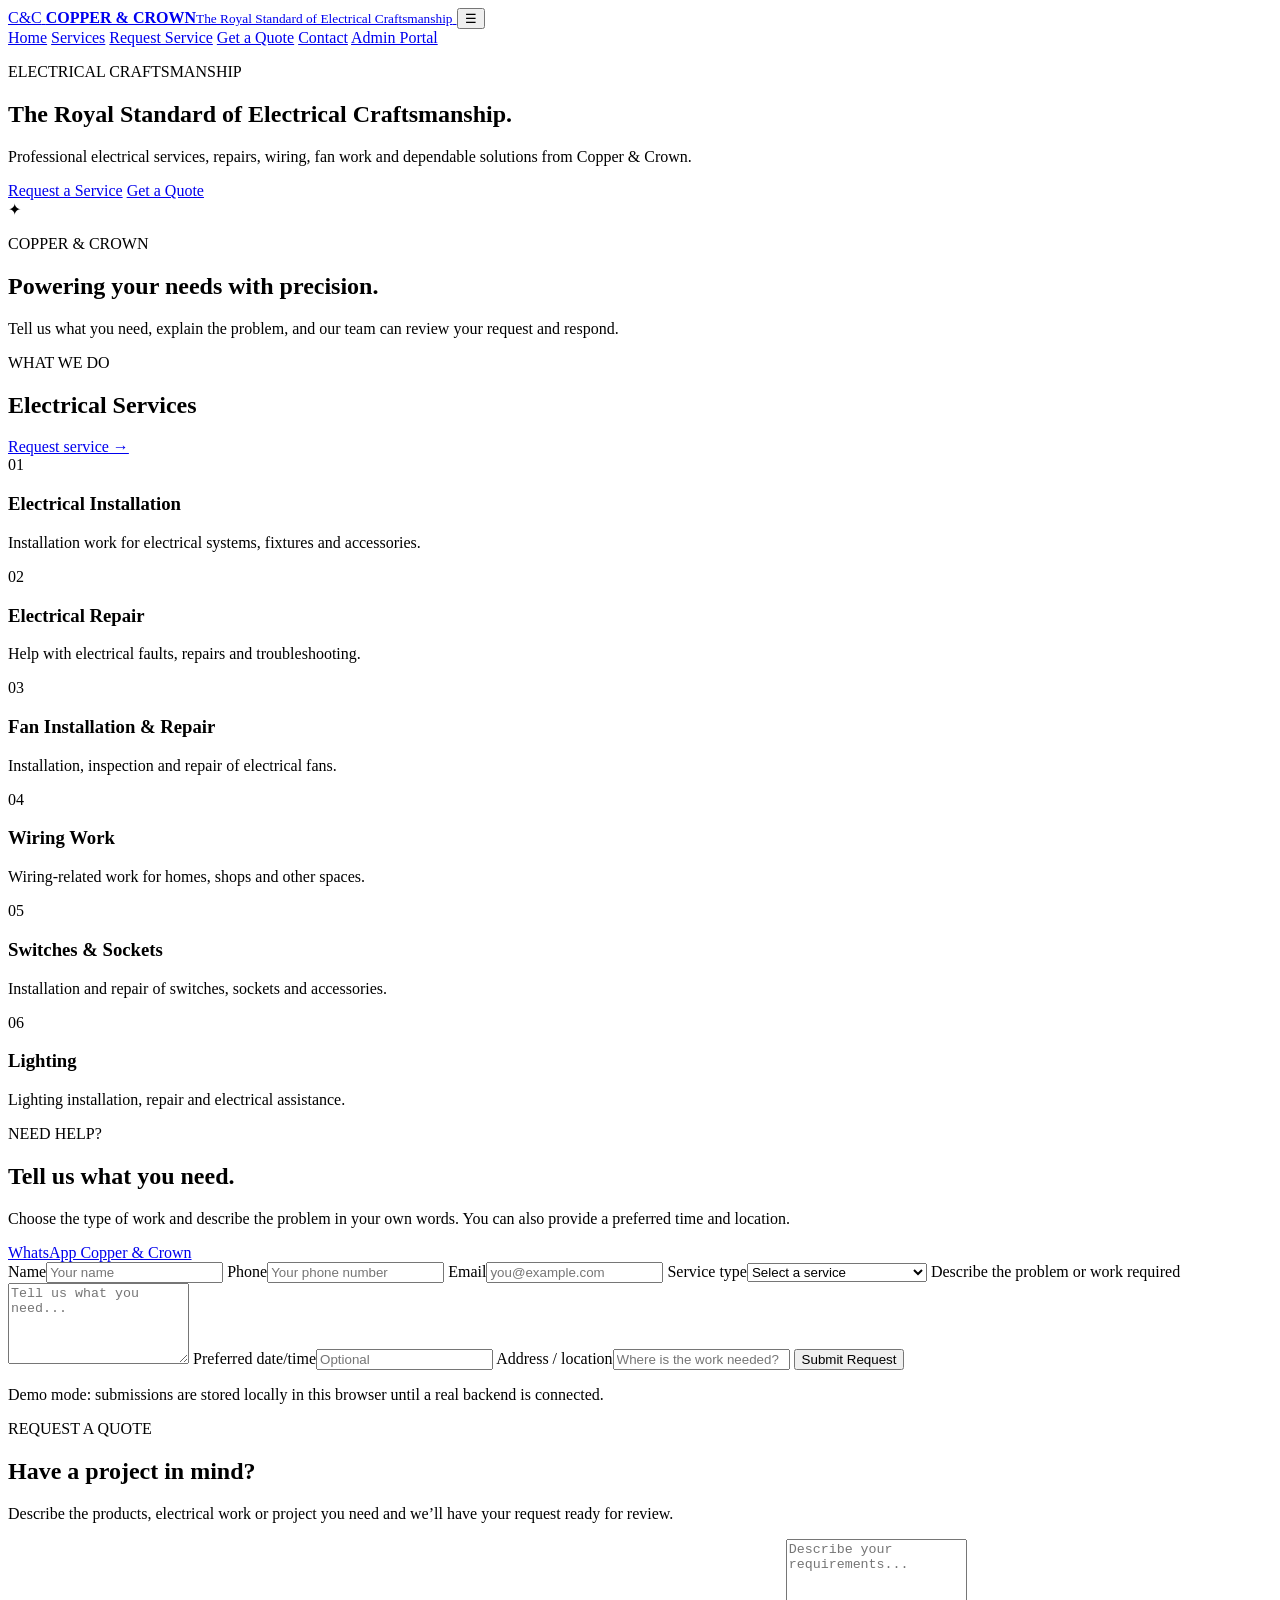
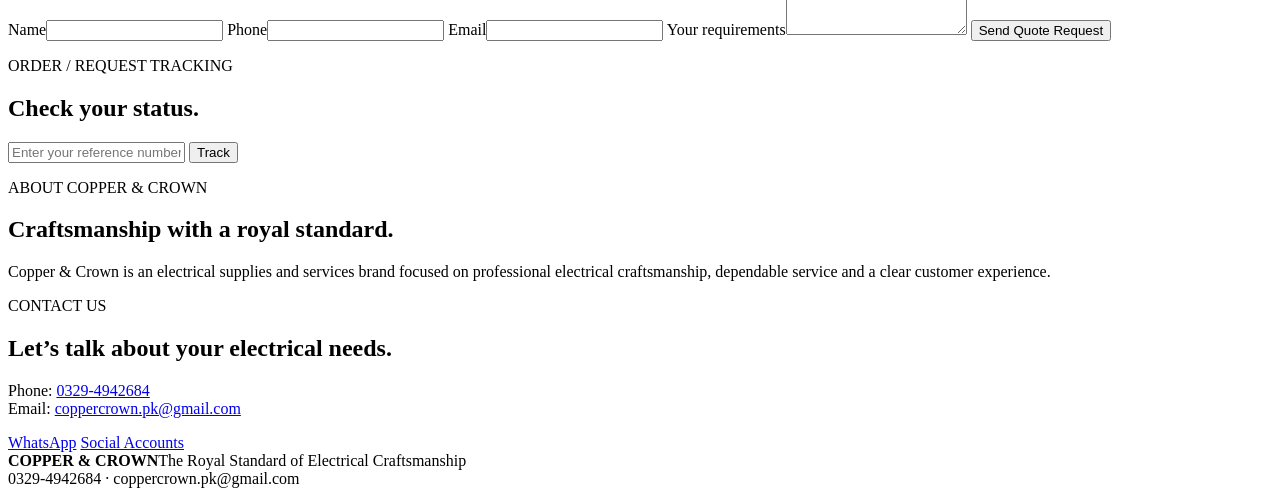
==== index.html @ d1445b8c "ho gya" ====
<!DOCTYPE html>
<html lang="en">
<head>
  <meta charset="UTF-8">
  <meta name="viewport" content="width=device-width, initial-scale=1.0">
  <title>Copper & Crown | The Royal Standard of Electrical Craftsmanship</title>
  <meta name="description" content="Copper & Crown — The Royal Standard of Electrical Craftsmanship. Electrical services, repairs, wiring, fans and more.">
  <link rel="stylesheet" href="css/style.css">
</head>
<body>
  <header class="site-header">
    <a class="brand" href="#home">
      <span class="brand-mark">C&C</span>
      <span><strong>COPPER & CROWN</strong><small>The Royal Standard of Electrical Craftsmanship</small></span>
    </a>
    <button class="menu-toggle" aria-label="Open menu">☰</button>
    <nav id="nav">
      <a href="#home">Home</a>
      <a href="#services">Services</a>
      <a href="#request">Request Service</a>
      <a href="#quote">Get a Quote</a>
      <a href="#contact">Contact</a>
      <a class="nav-admin" href="admin.html">Admin Portal</a>
    </nav>
  </header>

  <main>
    <section id="home" class="hero">
      <div class="hero-copy">
        <p class="eyebrow">ELECTRICAL CRAFTSMANSHIP</p>
        <h1>The Royal Standard of <span>Electrical Craftsmanship.</span></h1>
        <p>Professional electrical services, repairs, wiring, fan work and dependable solutions from Copper & Crown.</p>
        <div class="actions">
          <a class="btn primary" href="#request">Request a Service</a>
          <a class="btn ghost" href="#quote">Get a Quote</a>
        </div>
      </div>
      <div class="hero-art" aria-hidden="true">
        <div class="bulb">✦</div>
        <div class="wire"></div>
        <div class="glow-ring"></div>
      </div>
    </section>

    <section class="intro section">
      <p class="eyebrow">COPPER & CROWN</p>
      <h2>Powering your needs with precision.</h2>
      <p class="section-lead">Tell us what you need, explain the problem, and our team can review your request and respond.</p>
    </section>

    <section id="services" class="section">
      <div class="section-heading">
        <div><p class="eyebrow">WHAT WE DO</p><h2>Electrical Services</h2></div>
        <a class="text-link" href="#request">Request service →</a>
      </div>
      <div class="service-grid">
        <article class="service-card"><span>01</span><h3>Electrical Installation</h3><p>Installation work for electrical systems, fixtures and accessories.</p></article>
        <article class="service-card"><span>02</span><h3>Electrical Repair</h3><p>Help with electrical faults, repairs and troubleshooting.</p></article>
        <article class="service-card"><span>03</span><h3>Fan Installation & Repair</h3><p>Installation, inspection and repair of electrical fans.</p></article>
        <article class="service-card"><span>04</span><h3>Wiring Work</h3><p>Wiring-related work for homes, shops and other spaces.</p></article>
        <article class="service-card"><span>05</span><h3>Switches & Sockets</h3><p>Installation and repair of switches, sockets and accessories.</p></article>
        <article class="service-card"><span>06</span><h3>Lighting</h3><p>Lighting installation, repair and electrical assistance.</p></article>
      </div>
    </section>

    <section id="request" class="section split">
      <div>
        <p class="eyebrow">NEED HELP?</p>
        <h2>Tell us what you need.</h2>
        <p>Choose the type of work and describe the problem in your own words. You can also provide a preferred time and location.</p>
        <a class="whatsapp" href="https://wa.me/923294942684" target="_blank" rel="noopener">WhatsApp Copper & Crown</a>
      </div>
      <form class="card-form" id="serviceForm">
        <label>Name<input required name="name" type="text" placeholder="Your name"></label>
        <label>Phone<input required name="phone" type="tel" placeholder="Your phone number"></label>
        <label>Email<input name="email" type="email" placeholder="you@example.com"></label>
        <label>Service type<select required name="service">
          <option value="">Select a service</option><option>Electrical Installation</option><option>Electrical Repair</option>
          <option>Fan Installation/Repair</option><option>Wiring Work</option><option>Switch/Socket Work</option>
          <option>Lighting Installation/Repair</option><option>Electrical Inspection</option><option>Other</option>
        </select></label>
        <label>Describe the problem or work required<textarea required name="description" rows="5" placeholder="Tell us what you need..."></textarea></label>
        <label>Preferred date/time<input name="preferred" type="text" placeholder="Optional"></label>
        <label>Address / location<input name="address" type="text" placeholder="Where is the work needed?"></label>
        <button class="btn primary" type="submit">Submit Request</button>
        <p class="form-note">Demo mode: submissions are stored locally in this browser until a real backend is connected.</p>
        <p id="serviceMessage" class="message"></p>
      </form>
    </section>

    <section id="quote" class="section quote-section">
      <div class="quote-panel">
        <p class="eyebrow">REQUEST A QUOTE</p>
        <h2>Have a project in mind?</h2>
        <p>Describe the products, electrical work or project you need and we’ll have your request ready for review.</p>
      </div>
      <form class="card-form" id="quoteForm">
        <label>Name<input required name="name" type="text"></label>
        <label>Phone<input required name="phone" type="tel"></label>
        <label>Email<input name="email" type="email"></label>
        <label>Your requirements<textarea required name="requirements" rows="6" placeholder="Describe your requirements..."></textarea></label>
        <button class="btn primary" type="submit">Send Quote Request</button>
        <p id="quoteMessage" class="message"></p>
      </form>
    </section>

    <section class="section tracking">
      <p class="eyebrow">ORDER / REQUEST TRACKING</p>
      <h2>Check your status.</h2>
      <div class="track-box">
        <input id="trackingInput" placeholder="Enter your reference number">
        <button class="btn primary" id="trackBtn">Track</button>
      </div>
      <div id="trackingResult" class="tracking-result"></div>
    </section>

    <section class="section about">
      <div><p class="eyebrow">ABOUT COPPER & CROWN</p><h2>Craftsmanship with a royal standard.</h2></div>
      <p> Copper & Crown is an electrical supplies and services brand focused on professional electrical craftsmanship, dependable service and a clear customer experience.</p>
    </section>

    <section id="contact" class="section contact">
      <div>
        <p class="eyebrow">CONTACT US</p>
        <h2>Let’s talk about your electrical needs.</h2>
        <p>Phone: <a href="tel:03294942684">0329-4942684</a><br>Email: <a href="mailto:coppercrown.pk@gmail.com">coppercrown.pk@gmail.com</a></p>
      </div>
      <div class="socials">
        <a href="https://wa.me/923294942684" target="_blank" rel="noopener">WhatsApp</a>
        <a href="https://coppercrownhelp-star.github.io/Copper-Crown/" target="_blank" rel="noopener">Social Accounts</a>
      </div>
    </section>
  </main>

  <footer>
    <div><strong>COPPER & CROWN</strong><span>The Royal Standard of Electrical Craftsmanship</span></div>
    <div>0329-4942684 · coppercrown.pk@gmail.com</div>
  </footer>
  <script src="js/app.js"></script>
</body>
</html>
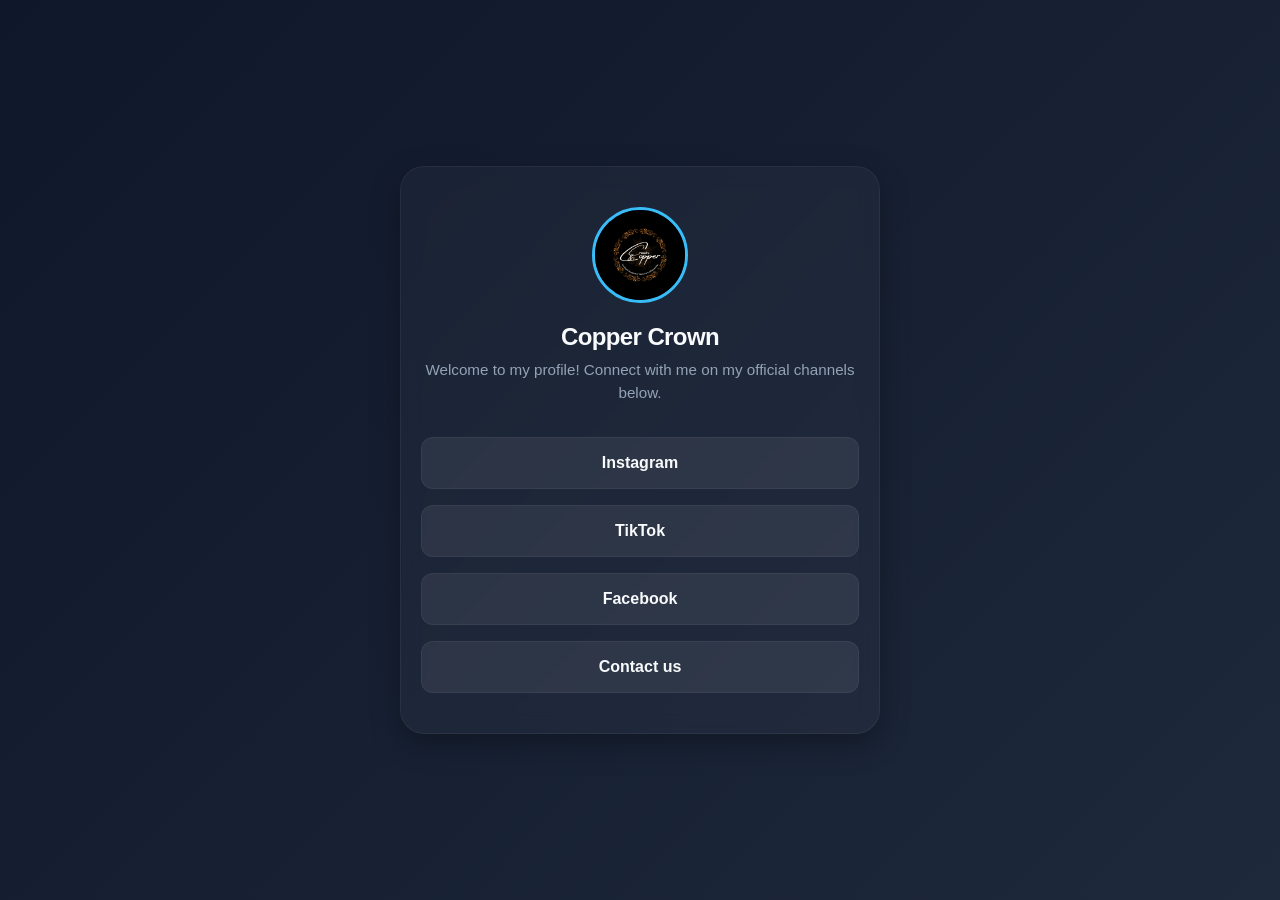
==== commit 7bdaddd2: "added" ====
--- a/index.html
+++ b/index.html
@@ -1,141 +1,118 @@
 <!DOCTYPE html>
 <html lang="en">
 <head>
-  <meta charset="UTF-8">
-  <meta name="viewport" content="width=device-width, initial-scale=1.0">
-  <title>Copper & Crown | The Royal Standard of Electrical Craftsmanship</title>
-  <meta name="description" content="Copper & Crown — The Royal Standard of Electrical Craftsmanship. Electrical services, repairs, wiring, fans and more.">
-  <link rel="stylesheet" href="css/style.css">
+    <meta charset="UTF-8">
+    <meta name="viewport" content="width=device-width, initial-scale=1.0">
+    <title>Copper Crown Links</title>
+    <style>
+        /* Reset and Base Styles */
+        * {
+            margin: 0;
+            padding: 0;
+            box-sizing: border-box;
+            font-family: -apple-system, BlinkMacSystemFont, "Segoe UI", Roboto, Helvetica, Arial, sans-serif;
+        }
+
+        body {
+            background: linear-gradient(135deg, #0f172a, #1e293b);
+            color: #f8fafc;
+            display: flex;
+            justify-content: center;
+            align-items: center;
+            min-height: 100vh;
+            padding: 20px;
+        }
+
+        /* Profile Container */
+        .container {
+            width: 100%;
+            max-width: 480px;
+            text-align: center;
+            background: rgba(255, 255, 255, 0.03);
+            padding: 40px 20px;
+            border-radius: 24px;
+            box-shadow: 0 10px 30px rgba(0, 0, 0, 0.3);
+            border: 1px solid rgba(255, 255, 255, 0.05);
+            backdrop-filter: blur(10px);
+        }
+
+        /* Profile Header */
+        .profile-img {
+            width: 96px;
+            height: 96px;
+            border-radius: 50%;
+            object-fit: cover;
+            border: 3px solid #38bdf8;
+            margin-bottom: 16px;
+        }
+
+        .name {
+            font-size: 1.5rem;
+            font-weight: 700;
+            margin-bottom: 8px;
+            letter-spacing: -0.025em;
+        }
+
+        .bio {
+            font-size: 0.95rem;
+            color: #94a3b8;
+            margin-bottom: 32px;
+            line-height: 1.5;
+        }
+
+        /* Links Stack */
+        .links-wrapper {
+            display: flex;
+            flex-direction: column;
+            gap: 16px;
+        }
+
+        .links-wrapper a {
+            display: block;
+            width: 100%;
+            padding: 16px;
+            background: rgba(255, 255, 255, 0.07);
+            color: #f8fafc;
+            text-decoration: none;
+            border-radius: 12px;
+            font-weight: 600;
+            font-size: 1rem;
+            transition: all 0.2s ease-in-out;
+            border: 1px solid rgba(255, 255, 255, 0.05);
+        }
+
+        /* Hover & Tap Effects */
+        .links-wrapper a:hover {
+            background: #38bdf8;
+            color: #0f172a;
+            transform: translateY(-2px);
+            box-shadow: 0 5px 15px rgba(56, 189, 248, 0.3);
+            border-color: transparent;
+        }
+
+        .links-wrapper a:active {
+            transform: translateY(0);
+        }
+    </style>
 </head>
 <body>
-  <header class="site-header">
-    <a class="brand" href="#home">
-      <span class="brand-mark">C&C</span>
-      <span><strong>COPPER & CROWN</strong><small>The Royal Standard of Electrical Craftsmanship</small></span>
-    </a>
-    <button class="menu-toggle" aria-label="Open menu">☰</button>
-    <nav id="nav">
-      <a href="#home">Home</a>
-      <a href="#services">Services</a>
-      <a href="#request">Request Service</a>
-      <a href="#quote">Get a Quote</a>
-      <a href="#contact">Contact</a>
-      <a class="nav-admin" href="admin.html">Admin Portal</a>
-    </nav>
-  </header>
 
-  <main>
-    <section id="home" class="hero">
-      <div class="hero-copy">
-        <p class="eyebrow">ELECTRICAL CRAFTSMANSHIP</p>
-        <h1>The Royal Standard of <span>Electrical Craftsmanship.</span></h1>
-        <p>Professional electrical services, repairs, wiring, fan work and dependable solutions from Copper & Crown.</p>
-        <div class="actions">
-          <a class="btn primary" href="#request">Request a Service</a>
-          <a class="btn ghost" href="#quote">Get a Quote</a>
+    <div class="container">
+        <!-- Profile Picture -->
+        <img class="profile-img" src="Black and White Minimalist Interior Design Business Card (3).png" alt="Copper Crown Logo">
+        
+        <!-- Identity -->
+        <h1 class="name">Copper Crown</h1>
+        <p class="bio">Welcome to my profile! Connect with me on my official channels below.</p>
+        
+        <!-- Live Links -->
+        <div class="links-wrapper">
+            <a href="https://www.instagram.com/copper._.crown?igsh=MXpnczZ1MzdkMWcw" target="_blank">Instagram</a>
+            <a href="https://www.tiktok.com/@copper._.crown?_r=1&_t=ZS-97LBs5ADTzs" target="_blank">TikTok</a>
+            <a href="https://www.facebook.com/share/1DC4Jkjm2F/" target="_blank">Facebook</a>
+            <a href="https://wa.me/923294942684" target="_blank">Contact us</a>
         </div>
-      </div>
-      <div class="hero-art" aria-hidden="true">
-        <div class="bulb">✦</div>
-        <div class="wire"></div>
-        <div class="glow-ring"></div>
-      </div>
-    </section>
+    </div>
 
-    <section class="intro section">
-      <p class="eyebrow">COPPER & CROWN</p>
-      <h2>Powering your needs with precision.</h2>
-      <p class="section-lead">Tell us what you need, explain the problem, and our team can review your request and respond.</p>
-    </section>
-
-    <section id="services" class="section">
-      <div class="section-heading">
-        <div><p class="eyebrow">WHAT WE DO</p><h2>Electrical Services</h2></div>
-        <a class="text-link" href="#request">Request service →</a>
-      </div>
-      <div class="service-grid">
-        <article class="service-card"><span>01</span><h3>Electrical Installation</h3><p>Installation work for electrical systems, fixtures and accessories.</p></article>
-        <article class="service-card"><span>02</span><h3>Electrical Repair</h3><p>Help with electrical faults, repairs and troubleshooting.</p></article>
-        <article class="service-card"><span>03</span><h3>Fan Installation & Repair</h3><p>Installation, inspection and repair of electrical fans.</p></article>
-        <article class="service-card"><span>04</span><h3>Wiring Work</h3><p>Wiring-related work for homes, shops and other spaces.</p></article>
-        <article class="service-card"><span>05</span><h3>Switches & Sockets</h3><p>Installation and repair of switches, sockets and accessories.</p></article>
-        <article class="service-card"><span>06</span><h3>Lighting</h3><p>Lighting installation, repair and electrical assistance.</p></article>
-      </div>
-    </section>
-
-    <section id="request" class="section split">
-      <div>
-        <p class="eyebrow">NEED HELP?</p>
-        <h2>Tell us what you need.</h2>
-        <p>Choose the type of work and describe the problem in your own words. You can also provide a preferred time and location.</p>
-        <a class="whatsapp" href="https://wa.me/923294942684" target="_blank" rel="noopener">WhatsApp Copper & Crown</a>
-      </div>
-      <form class="card-form" id="serviceForm">
-        <label>Name<input required name="name" type="text" placeholder="Your name"></label>
-        <label>Phone<input required name="phone" type="tel" placeholder="Your phone number"></label>
-        <label>Email<input name="email" type="email" placeholder="you@example.com"></label>
-        <label>Service type<select required name="service">
-          <option value="">Select a service</option><option>Electrical Installation</option><option>Electrical Repair</option>
-          <option>Fan Installation/Repair</option><option>Wiring Work</option><option>Switch/Socket Work</option>
-          <option>Lighting Installation/Repair</option><option>Electrical Inspection</option><option>Other</option>
-        </select></label>
-        <label>Describe the problem or work required<textarea required name="description" rows="5" placeholder="Tell us what you need..."></textarea></label>
-        <label>Preferred date/time<input name="preferred" type="text" placeholder="Optional"></label>
-        <label>Address / location<input name="address" type="text" placeholder="Where is the work needed?"></label>
-        <button class="btn primary" type="submit">Submit Request</button>
-        <p class="form-note">Demo mode: submissions are stored locally in this browser until a real backend is connected.</p>
-        <p id="serviceMessage" class="message"></p>
-      </form>
-    </section>
-
-    <section id="quote" class="section quote-section">
-      <div class="quote-panel">
-        <p class="eyebrow">REQUEST A QUOTE</p>
-        <h2>Have a project in mind?</h2>
-        <p>Describe the products, electrical work or project you need and we’ll have your request ready for review.</p>
-      </div>
-      <form class="card-form" id="quoteForm">
-        <label>Name<input required name="name" type="text"></label>
-        <label>Phone<input required name="phone" type="tel"></label>
-        <label>Email<input name="email" type="email"></label>
-        <label>Your requirements<textarea required name="requirements" rows="6" placeholder="Describe your requirements..."></textarea></label>
-        <button class="btn primary" type="submit">Send Quote Request</button>
-        <p id="quoteMessage" class="message"></p>
-      </form>
-    </section>
-
-    <section class="section tracking">
-      <p class="eyebrow">ORDER / REQUEST TRACKING</p>
-      <h2>Check your status.</h2>
-      <div class="track-box">
-        <input id="trackingInput" placeholder="Enter your reference number">
-        <button class="btn primary" id="trackBtn">Track</button>
-      </div>
-      <div id="trackingResult" class="tracking-result"></div>
-    </section>
-
-    <section class="section about">
-      <div><p class="eyebrow">ABOUT COPPER & CROWN</p><h2>Craftsmanship with a royal standard.</h2></div>
-      <p> Copper & Crown is an electrical supplies and services brand focused on professional electrical craftsmanship, dependable service and a clear customer experience.</p>
-    </section>
-
-    <section id="contact" class="section contact">
-      <div>
-        <p class="eyebrow">CONTACT US</p>
-        <h2>Let’s talk about your electrical needs.</h2>
-        <p>Phone: <a href="tel:03294942684">0329-4942684</a><br>Email: <a href="mailto:coppercrown.pk@gmail.com">coppercrown.pk@gmail.com</a></p>
-      </div>
-      <div class="socials">
-        <a href="https://wa.me/923294942684" target="_blank" rel="noopener">WhatsApp</a>
-        <a href="https://coppercrownhelp-star.github.io/Copper-Crown/" target="_blank" rel="noopener">Social Accounts</a>
-      </div>
-    </section>
-  </main>
-
-  <footer>
-    <div><strong>COPPER & CROWN</strong><span>The Royal Standard of Electrical Craftsmanship</span></div>
-    <div>0329-4942684 · coppercrown.pk@gmail.com</div>
-  </footer>
-  <script src="js/app.js"></script>
 </body>
 </html>
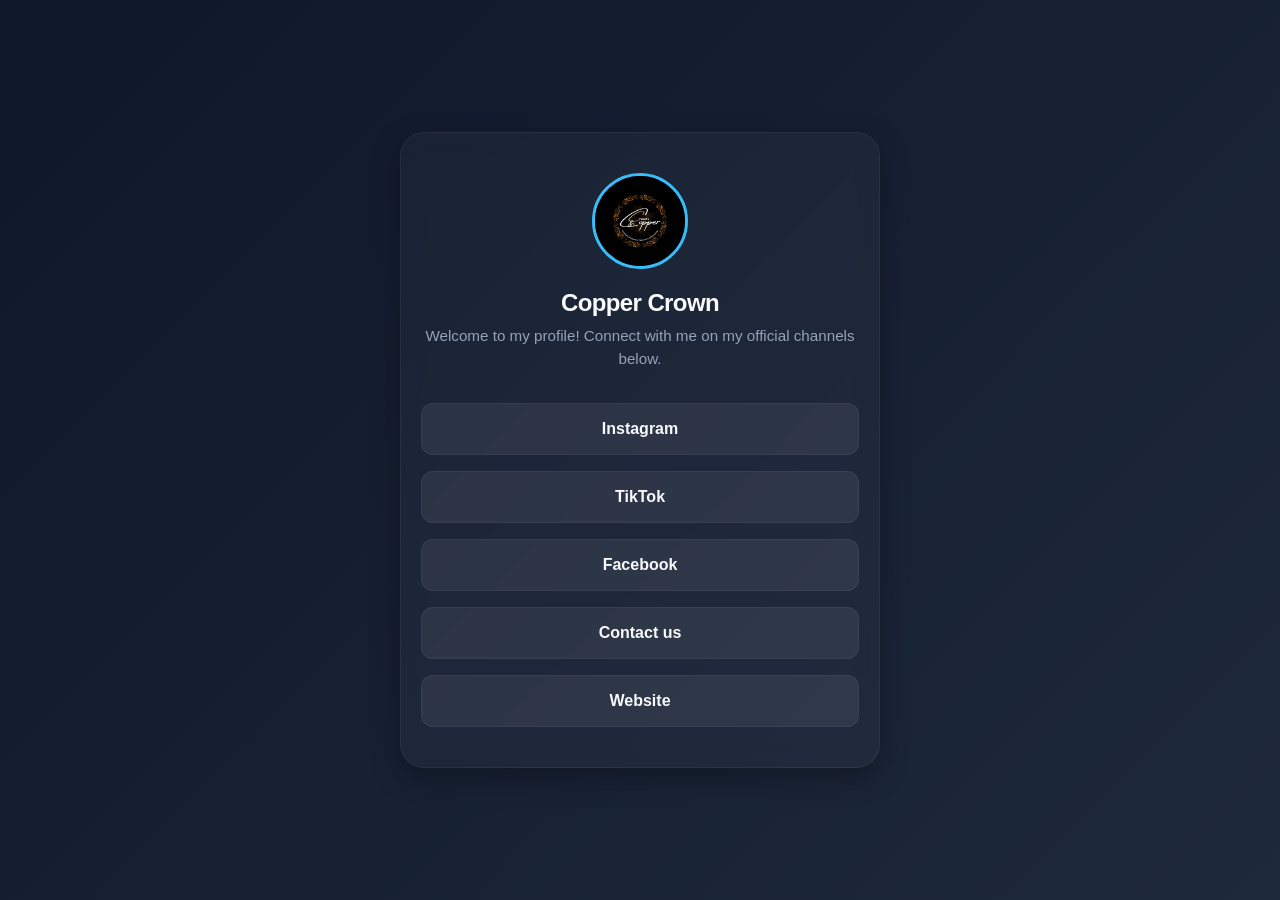
==== commit cc16a2e3: "Update index.html" ====
--- a/index.html
+++ b/index.html
@@ -111,6 +111,7 @@
             <a href="https://www.tiktok.com/@copper._.crown?_r=1&_t=ZS-97LBs5ADTzs" target="_blank">TikTok</a>
             <a href="https://www.facebook.com/share/1DC4Jkjm2F/" target="_blank">Facebook</a>
             <a href="https://wa.me/923294942684" target="_blank">Contact us</a>
+            <a href="https://yourwebsite.com" target="_blank">Website</a>
         </div>
     </div>
 
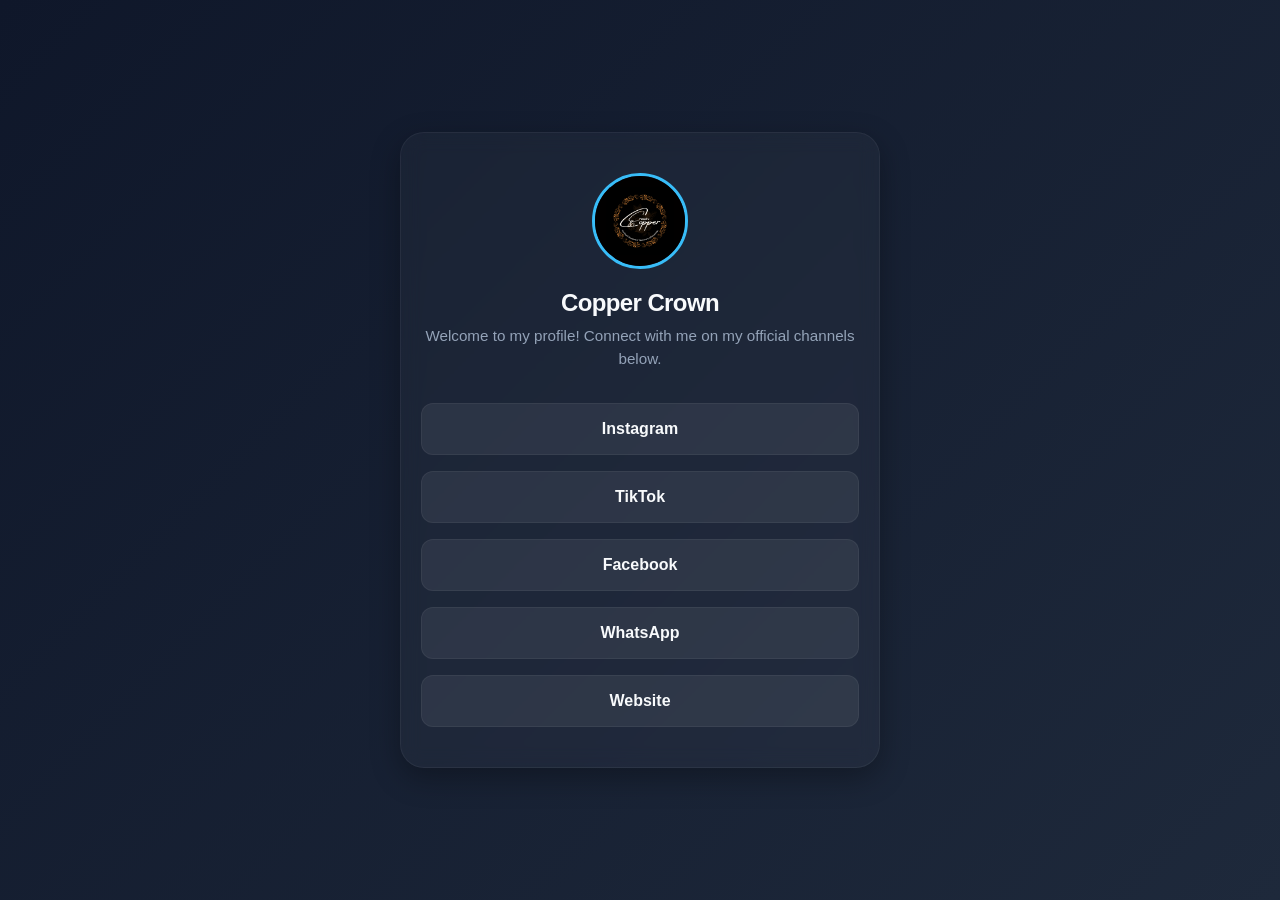
==== commit ad637677: "Update index.html" ====
--- a/index.html
+++ b/index.html
@@ -110,7 +110,7 @@
             <a href="https://www.instagram.com/copper._.crown?igsh=MXpnczZ1MzdkMWcw" target="_blank">Instagram</a>
             <a href="https://www.tiktok.com/@copper._.crown?_r=1&_t=ZS-97LBs5ADTzs" target="_blank">TikTok</a>
             <a href="https://www.facebook.com/share/1DC4Jkjm2F/" target="_blank">Facebook</a>
-            <a href="https://wa.me/923294942684" target="_blank">Contact us</a>
+            <a href="https://wa.me/923294942684" target="_blank">WhatsApp</a>
             <a href="https://yourwebsite.com" target="_blank">Website</a>
         </div>
     </div>
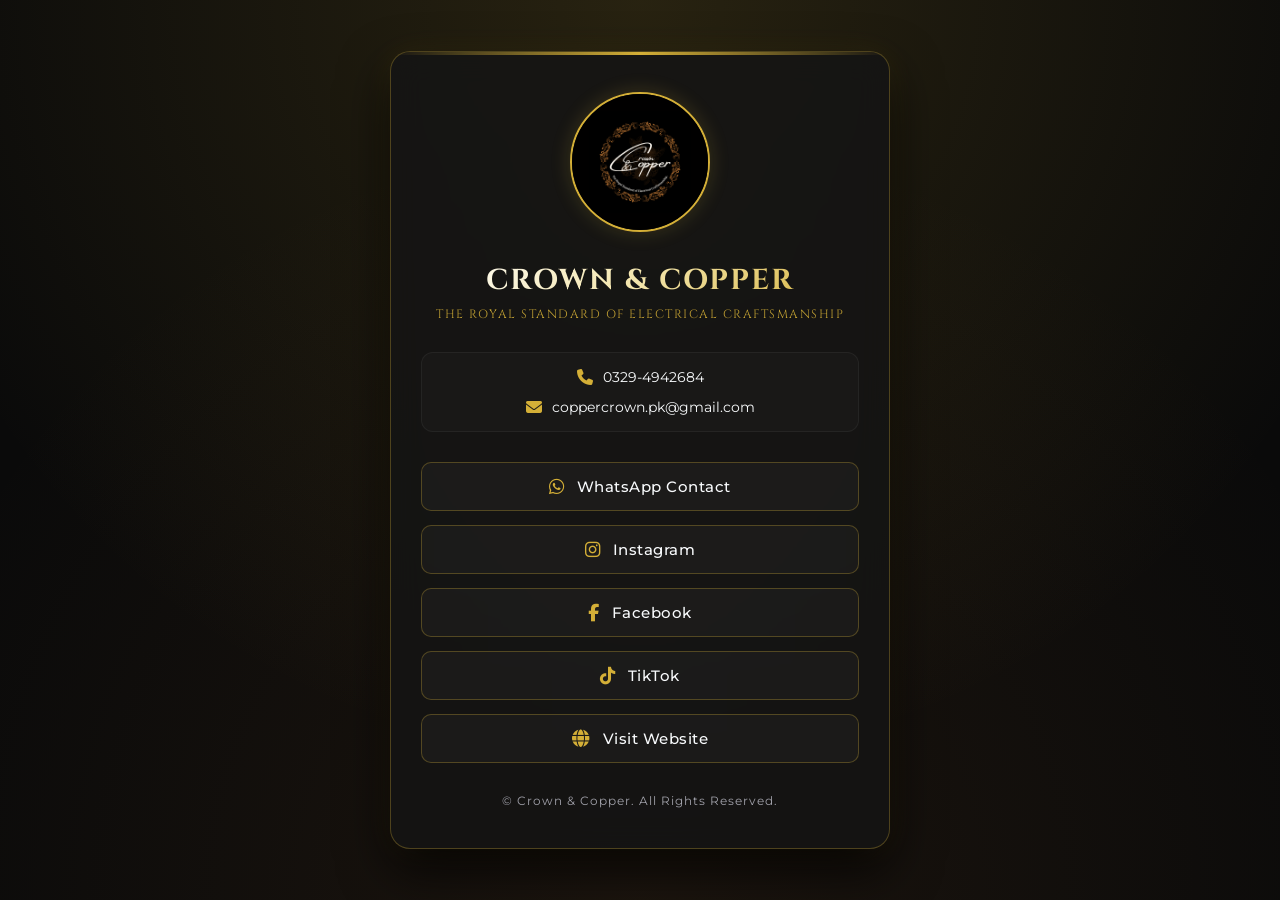
==== commit 19348b0e: "Update index.html" ====
--- a/index.html
+++ b/index.html
@@ -3,116 +3,245 @@
 <head>
     <meta charset="UTF-8">
     <meta name="viewport" content="width=device-width, initial-scale=1.0">
-    <title>Copper Crown Links</title>
+    <title>Crown & Copper | Electrical Craftsmanship</title>
+    <link rel="preconnect" href="https://fonts.googleapis.com">
+    <link rel="preconnect" href="https://fonts.gstatic.com" crossorigin>
+    <link href="https://fonts.googleapis.com/css2?family=Cinzel:wght@400;600;700&family=Montserrat:wght@300;400;500;600&display=swap" rel="stylesheet">
+    <link rel="stylesheet" href="https://cdnjs.cloudflare.com/ajax/libs/font-awesome/6.4.0/css/all.min.css">
+    
     <style>
-        /* Reset and Base Styles */
+        :root {
+            --bg-dark: #0a0a0a;
+            --bg-card: #141414;
+            --gold-primary: #d4af37;
+            --gold-light: #f3e5ab;
+            --copper: #b87333;
+            --text-light: #f8fafc;
+            --text-muted: #a1a1aa;
+            --border-gold: rgba(212, 175, 55, 0.3);
+        }
+
         * {
             margin: 0;
             padding: 0;
             box-sizing: border-box;
-            font-family: -apple-system, BlinkMacSystemFont, "Segoe UI", Roboto, Helvetica, Arial, sans-serif;
         }
 
         body {
-            background: linear-gradient(135deg, #0f172a, #1e293b);
-            color: #f8fafc;
-            display: flex;
+            background-color: var(--bg-dark);
+            color: var(--text-light);
+            font-family: 'Montserrat', sans-serif;
+            min-height: 100vh;
+            display: flex;
+            flex-direction: column;
+            align-items: center;
             justify-content: center;
-            align-items: center;
-            min-height: 100vh;
             padding: 20px;
-        }
-
-        /* Profile Container */
-        .container {
+            background-image: 
+                radial-gradient(circle at 50% 0%, rgba(212, 175, 55, 0.15) 0%, transparent 70%),
+                radial-gradient(circle at 50% 100%, rgba(184, 115, 51, 0.1) 0%, transparent 70%);
+        }
+
+        /* Business Card Container */
+        .card-container {
             width: 100%;
-            max-width: 480px;
+            max-width: 500px;
+            background: rgba(20, 20, 20, 0.85);
+            border: 1px solid var(--border-gold);
+            border-radius: 20px;
+            padding: 40px 30px;
+            box-shadow: 0 20px 50px rgba(0, 0, 0, 0.8),
+                        0 0 30px rgba(212, 175, 55, 0.1);
+            backdrop-filter: blur(15px);
             text-align: center;
-            background: rgba(255, 255, 255, 0.03);
-            padding: 40px 20px;
-            border-radius: 24px;
-            box-shadow: 0 10px 30px rgba(0, 0, 0, 0.3);
-            border: 1px solid rgba(255, 255, 255, 0.05);
-            backdrop-filter: blur(10px);
-        }
-
-        /* Profile Header */
-        .profile-img {
-            width: 96px;
-            height: 96px;
+            position: relative;
+            overflow: hidden;
+        }
+
+        .card-container::before {
+            content: '';
+            position: absolute;
+            top: 0;
+            left: 0;
+            width: 100%;
+            height: 3px;
+            background: linear-gradient(90deg, transparent, var(--gold-primary), transparent);
+        }
+
+        /* Logo Branding */
+        .logo-wrapper {
+            margin-bottom: 25px;
+            position: relative;
+            display: inline-block;
+        }
+
+        .logo-img {
+            width: 140px;
+            height: 140px;
             border-radius: 50%;
             object-fit: cover;
-            border: 3px solid #38bdf8;
-            margin-bottom: 16px;
-        }
-
-        .name {
-            font-size: 1.5rem;
+            border: 2px solid var(--gold-primary);
+            box-shadow: 0 0 20px rgba(212, 175, 55, 0.2);
+            transition: transform 0.3s ease;
+        }
+
+        .logo-img:hover {
+            transform: scale(1.03);
+        }
+
+        /* Typography */
+        .brand-title {
+            font-family: 'Cinzel', serif;
+            font-size: 1.8rem;
             font-weight: 700;
-            margin-bottom: 8px;
-            letter-spacing: -0.025em;
-        }
-
-        .bio {
+            letter-spacing: 2px;
+            background: linear-gradient(135deg, #ffffff 0%, var(--gold-light) 50%, var(--gold-primary) 100%);
+            background-clip: text;
+            -webkit-background-clip: text;
+            -webkit-text-fill-color: transparent;
+            margin-bottom: 6px;
+            text-transform: uppercase;
+        }
+
+        .tagline {
+            font-family: 'Cinzel', serif;
+            font-size: 0.75rem;
+            color: var(--gold-primary);
+            letter-spacing: 1.5px;
+            text-transform: uppercase;
+            margin-bottom: 30px;
+            opacity: 0.9;
+        }
+
+        /* Contact Details Grid */
+        .contact-info {
+            display: flex;
+            flex-direction: column;
+            gap: 12px;
+            margin-bottom: 30px;
+            padding: 15px;
+            background: rgba(255, 255, 255, 0.02);
+            border-radius: 12px;
+            border: 1px solid rgba(255, 255, 255, 0.05);
+        }
+
+        .info-item {
+            display: flex;
+            align-items: center;
+            justify-content: center;
+            gap: 10px;
+            color: var(--text-light);
+            text-decoration: none;
+            font-size: 0.9rem;
+            transition: color 0.2s ease;
+        }
+
+        .info-item i {
+            color: var(--gold-primary);
+            font-size: 1rem;
+        }
+
+        .info-item:hover {
+            color: var(--gold-light);
+        }
+
+        /* Links Section */
+        .links-wrapper {
+            display: flex;
+            flex-direction: column;
+            gap: 14px;
+        }
+
+        .link-btn {
+            display: flex;
+            align-items: center;
+            justify-content: center;
+            gap: 12px;
+            width: 100%;
+            padding: 14px;
+            background: rgba(255, 255, 255, 0.03);
+            color: var(--text-light);
+            text-decoration: none;
+            border-radius: 10px;
+            font-weight: 500;
             font-size: 0.95rem;
-            color: #94a3b8;
-            margin-bottom: 32px;
-            line-height: 1.5;
-        }
-
-        /* Links Stack */
-        .links-wrapper {
-            display: flex;
-            flex-direction: column;
-            gap: 16px;
-        }
-
-        .links-wrapper a {
-            display: block;
-            width: 100%;
-            padding: 16px;
-            background: rgba(255, 255, 255, 0.07);
-            color: #f8fafc;
-            text-decoration: none;
-            border-radius: 12px;
+            letter-spacing: 0.5px;
+            border: 1px solid var(--border-gold);
+            transition: all 0.3s ease;
+        }
+
+        .link-btn i {
+            font-size: 1.1rem;
+            color: var(--gold-primary);
+            transition: color 0.3s ease;
+        }
+
+        .link-btn:hover {
+            background: linear-gradient(135deg, var(--gold-primary), var(--copper));
+            color: #000;
             font-weight: 600;
-            font-size: 1rem;
-            transition: all 0.2s ease-in-out;
-            border: 1px solid rgba(255, 255, 255, 0.05);
-        }
-
-        /* Hover & Tap Effects */
-        .links-wrapper a:hover {
-            background: #38bdf8;
-            color: #0f172a;
             transform: translateY(-2px);
-            box-shadow: 0 5px 15px rgba(56, 189, 248, 0.3);
+            box-shadow: 0 5px 20px rgba(212, 175, 55, 0.3);
             border-color: transparent;
         }
 
-        .links-wrapper a:active {
-            transform: translateY(0);
+        .link-btn:hover i {
+            color: #000;
+        }
+
+        /* Footer */
+        .footer-text {
+            margin-top: 30px;
+            font-size: 0.75rem;
+            color: var(--text-muted);
+            letter-spacing: 1px;
         }
     </style>
 </head>
 <body>
 
-    <div class="container">
-        <!-- Profile Picture -->
-        <img class="profile-img" src="Black and White Minimalist Interior Design Business Card (3).png" alt="Copper Crown Logo">
+    <div class="card-container">
+        <!-- Logo -->
+        <div class="logo-wrapper">
+            <img class="logo-img" src="Black and White Minimalist Interior Design Business Card (3).png" alt="Crown & Copper Logo">
+        </div>
         
-        <!-- Identity -->
-        <h1 class="name">Copper Crown</h1>
-        <p class="bio">Welcome to my profile! Connect with me on my official channels below.</p>
+        <!-- Header Text -->
+        <h1 class="brand-title">Crown & Copper</h1>
+        <p class="tagline">The Royal Standard of Electrical Craftsmanship</p>
+
+        <!-- Direct Contact Details from Card -->
+        <div class="contact-info">
+            <a href="tel:03294942684" class="info-item">
+                <i class="fa-solid fa-phone"></i>
+                <span>0329-4942684</span>
+            </a>
+            <a href="mailto:coppercrown.pk@gmail.com" class="info-item">
+                <i class="fa-solid fa-envelope"></i>
+                <span>coppercrown.pk@gmail.com</span>
+            </a>
+        </div>
         
-        <!-- Live Links -->
+        <!-- Social & Quick Links -->
         <div class="links-wrapper">
-            <a href="https://www.instagram.com/copper._.crown?igsh=MXpnczZ1MzdkMWcw" target="_blank">Instagram</a>
-            <a href="https://www.tiktok.com/@copper._.crown?_r=1&_t=ZS-97LBs5ADTzs" target="_blank">TikTok</a>
-            <a href="https://www.facebook.com/share/1DC4Jkjm2F/" target="_blank">Facebook</a>
-            <a href="https://wa.me/923294942684" target="_blank">WhatsApp</a>
-            <a href="https://yourwebsite.com" target="_blank">Website</a>
+            <a href="https://wa.me/923294942684" target="_blank" class="link-btn">
+                <i class="fa-brands fa-whatsapp"></i> WhatsApp Contact
+            </a>
+            <a href="https://www.instagram.com/copper._.crown?igsh=MXpnczZ1MzdkMWcw" target="_blank" class="link-btn">
+                <i class="fa-brands fa-instagram"></i> Instagram
+            </a>
+            <a href="https://www.facebook.com/share/1DC4Jkjm2F/" target="_blank" class="link-btn">
+                <i class="fa-brands fa-facebook-f"></i> Facebook
+            </a>
+            <a href="https://www.tiktok.com/@copper._.crown?_r=1&_t=ZS-97LBs5ADTzs" target="_blank" class="link-btn">
+                <i class="fa-brands fa-tiktok"></i> TikTok
+            </a>
+            <a href="https://yourwebsite.com" target="_blank" class="link-btn">
+                <i class="fa-solid fa-globe"></i> Visit Website
+            </a>
         </div>
+
+        <p class="footer-text">&copy; Crown & Copper. All Rights Reserved.</p>
     </div>
 
 </body>
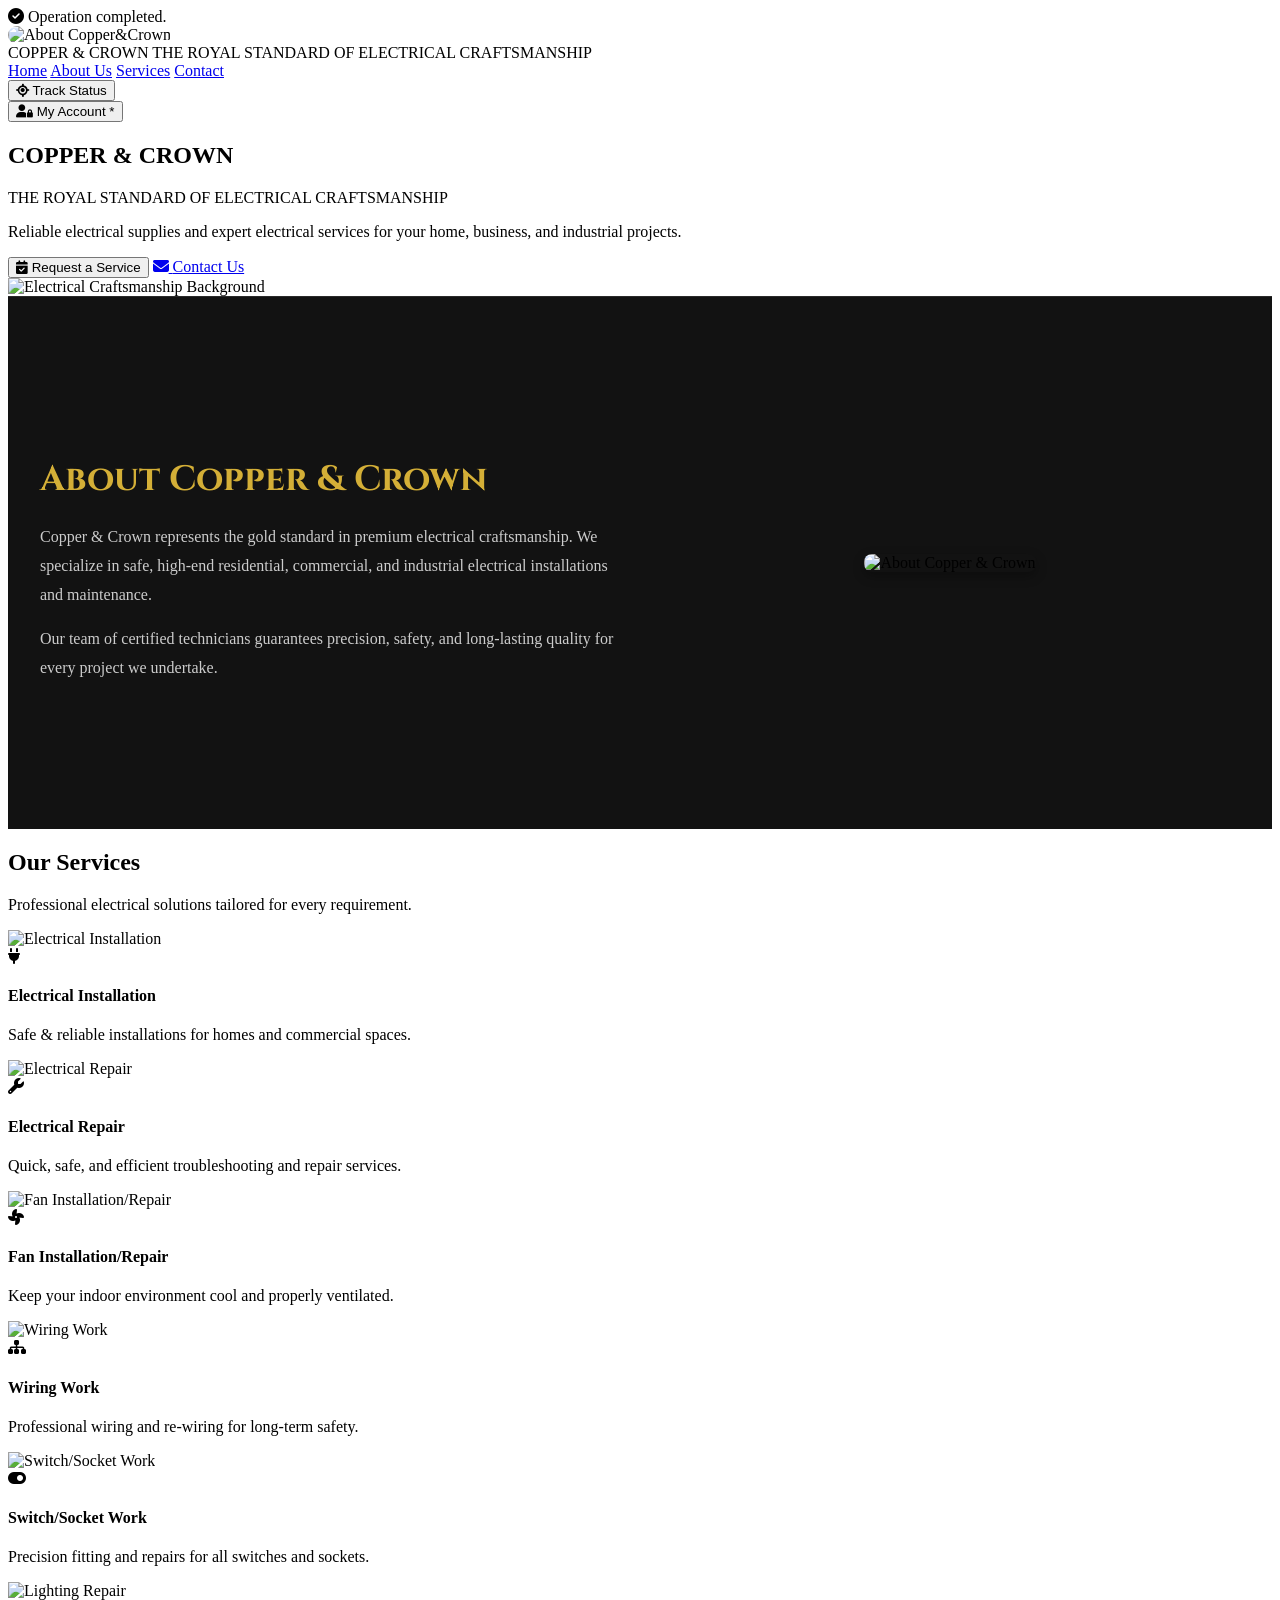
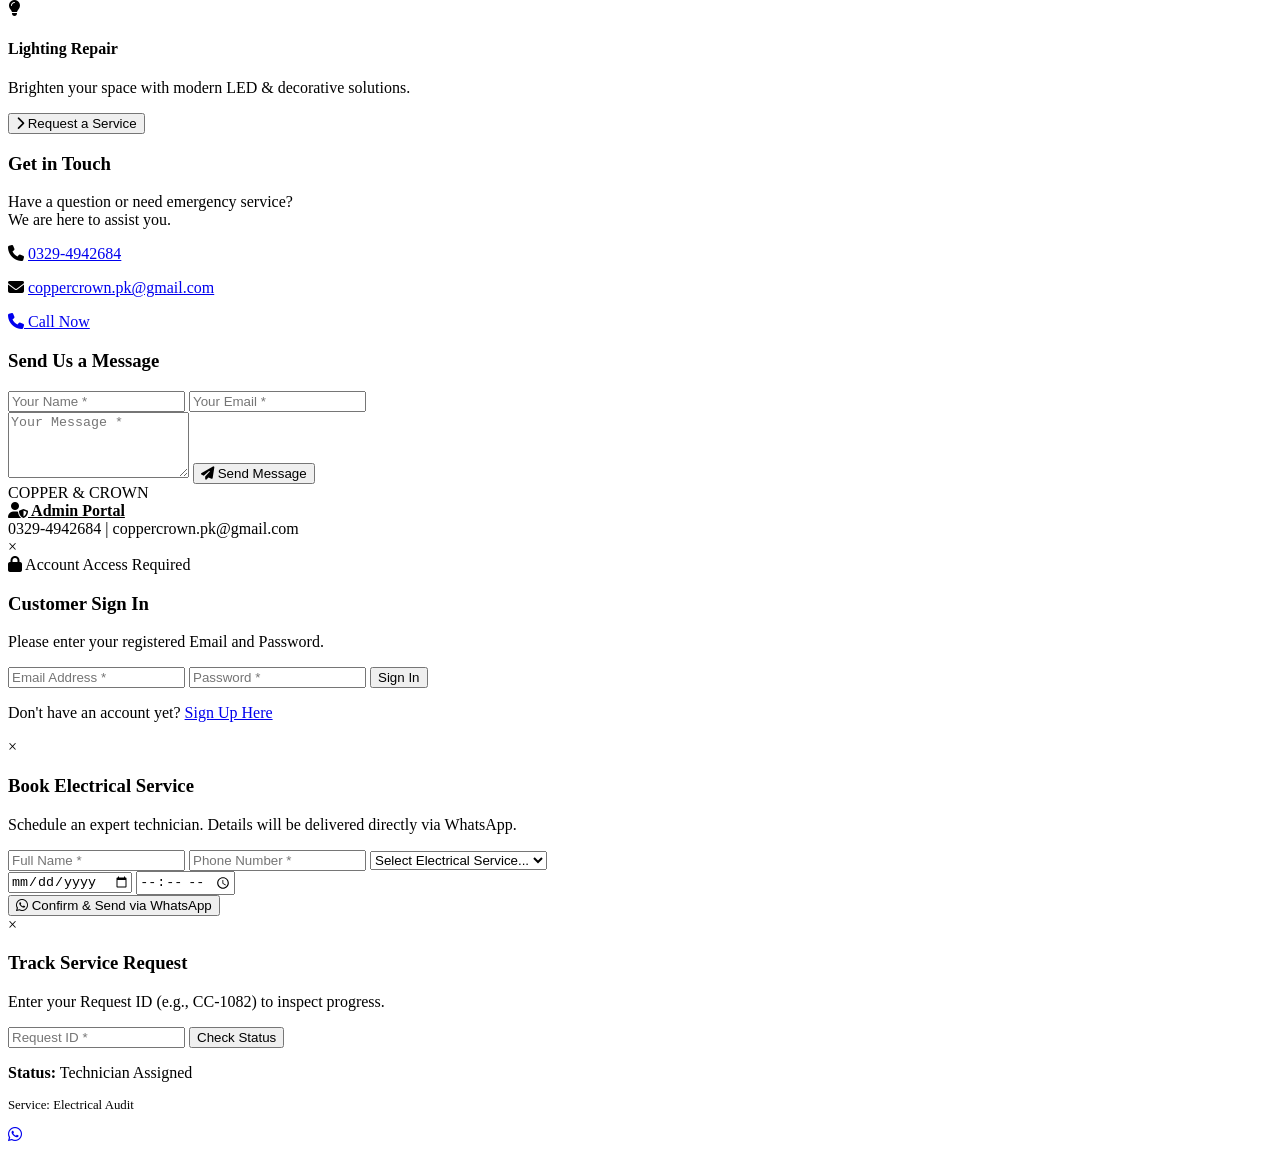
==== commit 7c2bdaea: "Update index.html" ====
--- a/index.html
+++ b/index.html
@@ -1,248 +1,302 @@
 <!DOCTYPE html>
-<html lang="en">
+<html lang="en" data-theme="dark">
 <head>
     <meta charset="UTF-8">
     <meta name="viewport" content="width=device-width, initial-scale=1.0">
-    <title>Crown & Copper | Electrical Craftsmanship</title>
+    <title>Copper & Crown | The Royal Standard of Electrical Craftsmanship</title>
+    
     <link rel="preconnect" href="https://fonts.googleapis.com">
     <link rel="preconnect" href="https://fonts.gstatic.com" crossorigin>
-    <link href="https://fonts.googleapis.com/css2?family=Cinzel:wght@400;600;700&family=Montserrat:wght@300;400;500;600&display=swap" rel="stylesheet">
+    <link href="https://fonts.googleapis.com/css2?family=Cinzel:wght@500;600;700;800&family=Montserrat:wght@300;400;500;600;700&display=swap" rel="stylesheet">
     <link rel="stylesheet" href="https://cdnjs.cloudflare.com/ajax/libs/font-awesome/6.4.0/css/all.min.css">
-    
-    <style>
-        :root {
-            --bg-dark: #0a0a0a;
-            --bg-card: #141414;
-            --gold-primary: #d4af37;
-            --gold-light: #f3e5ab;
-            --copper: #b87333;
-            --text-light: #f8fafc;
-            --text-muted: #a1a1aa;
-            --border-gold: rgba(212, 175, 55, 0.3);
-        }
-
-        * {
-            margin: 0;
-            padding: 0;
-            box-sizing: border-box;
-        }
-
-        body {
-            background-color: var(--bg-dark);
-            color: var(--text-light);
-            font-family: 'Montserrat', sans-serif;
-            min-height: 100vh;
-            display: flex;
-            flex-direction: column;
-            align-items: center;
-            justify-content: center;
-            padding: 20px;
-            background-image: 
-                radial-gradient(circle at 50% 0%, rgba(212, 175, 55, 0.15) 0%, transparent 70%),
-                radial-gradient(circle at 50% 100%, rgba(184, 115, 51, 0.1) 0%, transparent 70%);
-        }
-
-        /* Business Card Container */
-        .card-container {
-            width: 100%;
-            max-width: 500px;
-            background: rgba(20, 20, 20, 0.85);
-            border: 1px solid var(--border-gold);
-            border-radius: 20px;
-            padding: 40px 30px;
-            box-shadow: 0 20px 50px rgba(0, 0, 0, 0.8),
-                        0 0 30px rgba(212, 175, 55, 0.1);
-            backdrop-filter: blur(15px);
-            text-align: center;
-            position: relative;
-            overflow: hidden;
-        }
-
-        .card-container::before {
-            content: '';
-            position: absolute;
-            top: 0;
-            left: 0;
-            width: 100%;
-            height: 3px;
-            background: linear-gradient(90deg, transparent, var(--gold-primary), transparent);
-        }
-
-        /* Logo Branding */
-        .logo-wrapper {
-            margin-bottom: 25px;
-            position: relative;
-            display: inline-block;
-        }
-
-        .logo-img {
-            width: 140px;
-            height: 140px;
-            border-radius: 50%;
-            object-fit: cover;
-            border: 2px solid var(--gold-primary);
-            box-shadow: 0 0 20px rgba(212, 175, 55, 0.2);
-            transition: transform 0.3s ease;
-        }
-
-        .logo-img:hover {
-            transform: scale(1.03);
-        }
-
-        /* Typography */
-        .brand-title {
-            font-family: 'Cinzel', serif;
-            font-size: 1.8rem;
-            font-weight: 700;
-            letter-spacing: 2px;
-            background: linear-gradient(135deg, #ffffff 0%, var(--gold-light) 50%, var(--gold-primary) 100%);
-            background-clip: text;
-            -webkit-background-clip: text;
-            -webkit-text-fill-color: transparent;
-            margin-bottom: 6px;
-            text-transform: uppercase;
-        }
-
-        .tagline {
-            font-family: 'Cinzel', serif;
-            font-size: 0.75rem;
-            color: var(--gold-primary);
-            letter-spacing: 1.5px;
-            text-transform: uppercase;
-            margin-bottom: 30px;
-            opacity: 0.9;
-        }
-
-        /* Contact Details Grid */
-        .contact-info {
-            display: flex;
-            flex-direction: column;
-            gap: 12px;
-            margin-bottom: 30px;
-            padding: 15px;
-            background: rgba(255, 255, 255, 0.02);
-            border-radius: 12px;
-            border: 1px solid rgba(255, 255, 255, 0.05);
-        }
-
-        .info-item {
-            display: flex;
-            align-items: center;
-            justify-content: center;
-            gap: 10px;
-            color: var(--text-light);
-            text-decoration: none;
-            font-size: 0.9rem;
-            transition: color 0.2s ease;
-        }
-
-        .info-item i {
-            color: var(--gold-primary);
-            font-size: 1rem;
-        }
-
-        .info-item:hover {
-            color: var(--gold-light);
-        }
-
-        /* Links Section */
-        .links-wrapper {
-            display: flex;
-            flex-direction: column;
-            gap: 14px;
-        }
-
-        .link-btn {
-            display: flex;
-            align-items: center;
-            justify-content: center;
-            gap: 12px;
-            width: 100%;
-            padding: 14px;
-            background: rgba(255, 255, 255, 0.03);
-            color: var(--text-light);
-            text-decoration: none;
-            border-radius: 10px;
-            font-weight: 500;
-            font-size: 0.95rem;
-            letter-spacing: 0.5px;
-            border: 1px solid var(--border-gold);
-            transition: all 0.3s ease;
-        }
-
-        .link-btn i {
-            font-size: 1.1rem;
-            color: var(--gold-primary);
-            transition: color 0.3s ease;
-        }
-
-        .link-btn:hover {
-            background: linear-gradient(135deg, var(--gold-primary), var(--copper));
-            color: #000;
-            font-weight: 600;
-            transform: translateY(-2px);
-            box-shadow: 0 5px 20px rgba(212, 175, 55, 0.3);
-            border-color: transparent;
-        }
-
-        .link-btn:hover i {
-            color: #000;
-        }
-
-        /* Footer */
-        .footer-text {
-            margin-top: 30px;
-            font-size: 0.75rem;
-            color: var(--text-muted);
-            letter-spacing: 1px;
-        }
-    </style>
+    <link rel="stylesheet" href="css/style.css">
 </head>
 <body>
 
-    <div class="card-container">
-        <!-- Logo -->
-        <div class="logo-wrapper">
-            <img class="logo-img" src="Black and White Minimalist Interior Design Business Card (3).png" alt="Crown & Copper Logo">
+    <!-- Toast Notification -->
+    <div id="toast" class="notification-toast">
+        <i class="fa-solid fa-circle-check"></i> <span id="toast-text">Operation completed.</span>
+    </div>
+
+    <!-- Top Navigation Bar -->
+    <header class="top-bar">
+        <div class="brand-logo">
+            <div class="logo-crest">
+                <img src="images/about-us.png" alt="About Copper&Crown" style="width: 90%; height: 45%; border-radius: 100px;">
+            </div>
+            <div class="brand-text-wrapper">
+                <span class="brand-title">COPPER <span class="amp">&</span> CROWN</span>
+                <span class="brand-sub">THE ROYAL STANDARD OF ELECTRICAL CRAFTSMANSHIP</span>
+            </div>
         </div>
         
-        <!-- Header Text -->
-        <h1 class="brand-title">Crown & Copper</h1>
-        <p class="tagline">The Royal Standard of Electrical Craftsmanship</p>
-
-        <!-- Direct Contact Details from Card -->
-        <div class="contact-info">
-            <a href="tel:03294942684" class="info-item">
-                <i class="fa-solid fa-phone"></i>
-                <span>0329-4942684</span>
-            </a>
-            <a href="mailto:coppercrown.pk@gmail.com" class="info-item">
-                <i class="fa-solid fa-envelope"></i>
-                <span>coppercrown.pk@gmail.com</span>
-            </a>
-        </div>
-        
-        <!-- Social & Quick Links -->
-        <div class="links-wrapper">
-            <a href="https://wa.me/923294942684" target="_blank" class="link-btn">
-                <i class="fa-brands fa-whatsapp"></i> WhatsApp Contact
-            </a>
-            <a href="https://www.instagram.com/copper._.crown?igsh=MXpnczZ1MzdkMWcw" target="_blank" class="link-btn">
-                <i class="fa-brands fa-instagram"></i> Instagram
-            </a>
-            <a href="https://www.facebook.com/share/1DC4Jkjm2F/" target="_blank" class="link-btn">
-                <i class="fa-brands fa-facebook-f"></i> Facebook
-            </a>
-            <a href="https://www.tiktok.com/@copper._.crown?_r=1&_t=ZS-97LBs5ADTzs" target="_blank" class="link-btn">
-                <i class="fa-brands fa-tiktok"></i> TikTok
-            </a>
-            <a href="https://yourwebsite.com" target="_blank" class="link-btn">
-                <i class="fa-solid fa-globe"></i> Visit Website
-            </a>
-        </div>
-
-        <p class="footer-text">&copy; Crown & Copper. All Rights Reserved.</p>
-    </div>
-
+        <nav class="nav-links">
+            <a href="#home" class="active">Home</a>
+            <a href="#about">About Us</a>
+            <a href="#services">Services</a>
+            <a href="#contact">Contact </a>
+        </nav>
+
+
+   <button class="util-btn" onclick="openModal('trackingModal')">
+                <i class="fa-solid fa-location-crosshairs"></i> <span>Track Status</span>
+            </button>
+
+        <div class="header-utility">
+            <button class="util-btn req-account-btn" id="accountUtilBtn" onclick="openModal('accountModal')">
+                <i class="fa-solid fa-user-lock"></i> <span id="accountBtnText">My Account *</span>
+            </button>
+            
+            
+        </div>
+    </header>
+
+    <!-- Hero Banner -->
+    <section class="hero-section" id="home">
+        <div class="hero-overlay"></div>    
+        <div class="hero-content">
+            <h1 class="hero-title">COPPER <span class="hero-amp">&</span> CROWN</h1>
+            <p class="hero-subtitle">THE ROYAL STANDARD OF ELECTRICAL CRAFTSMANSHIP</p>
+            <p class="hero-description">Reliable electrical supplies and expert electrical services for your home, business, and industrial projects.</p>
+            <div class="hero-btn-group">
+                <button onclick="handleProtectedAction('bookingModal')" class="btn-gold-solid">
+                    <i class="fa-solid fa-calendar-check"></i> <span>Request a Service</span>
+                </button>
+                <a href="#contact" class="btn-gold-outline">
+                    <i class="fa-solid fa-envelope"></i> <span>Contact Us</span>
+                </a>
+            </div>
+        </div>
+        <div class="hero-image-wrap">
+            <img src="images/Hero section.jpg" alt="Electrical Craftsmanship Background" class="hero-bg-img">
+        </div>
+    </section>
+    <!-- About Us Section -->
+<section class="about-section" id="about" style="padding: 130px 20px 130px 20px; background: var(--bg-dark-secondary, #121212); border-top: 1px solid var(--border-dark, #2a2a2a); align-items: center;">
+    <div style="max-width: 1200px; margin: 0 auto; display: grid; grid-template-columns: 1fr 1fr; gap: 40px; align-items: center;">
+        <div>
+            <h2 style="font-family: 'Cinzel', serif; color: var(--gold-primary, #d4af37); font-size: 2.2rem; margin-bottom: 20px;">About Copper & Crown</h2>
+            <p style="color: var(--text-muted, #ccc); font-size: 1rem; line-height: 1.8; margin-bottom: 15px;">
+                Copper & Crown represents the gold standard in premium electrical craftsmanship. We specialize in safe, high-end residential, commercial, and industrial electrical installations and maintenance.
+            </p>
+            <p style="color: var(--text-muted, #ccc); font-size: 1rem; line-height: 1.8;">
+                Our team of certified technicians guarantees precision, safety, and long-lasting quality for every project we undertake.
+            </p>
+        </div>
+    
+        <div class="about-image" style="text-align: center;">
+            <img src="images/about-us.png" alt="About Copper & Crown" style="width: 70%; height: 50%; border-radius: 8px; box-shadow: 0 4px 12px rgba(0,0,0,0.3); position: sticky;">    
+    </div>
+</section>
+
+<!-- Services Section -->
+    <section class="services-section" id="services">
+        <div class="services-container">
+            <div class="services-left-content">
+                <h2>Our Services</h2>
+                <p class="section-sub">Professional electrical solutions tailored for every requirement.</p>
+
+                <div class="services-list-grid">
+                    <div class="service-box">
+                        <img src="images/electrical-installation.jpg" alt="Electrical Installation" class="service-img">
+                        <div class="s-icon"><i class="fa-solid fa-plug"></i></div>
+                        <div class="s-text">
+                            <h4>Electrical Installation</h4>
+                            <p>Safe & reliable installations for homes and commercial spaces.</p>
+                        </div>
+                    </div>
+
+                    <div class="service-box">
+                        <img src="images/electrical-repair.jpg" alt="Electrical Repair" class="service-img">
+                        <div class="s-icon"><i class="fa-solid fa-wrench"></i></div>
+                        <div class="s-text">
+                            <h4>Electrical Repair</h4>
+                            <p>Quick, safe, and efficient troubleshooting and repair services.</p>
+                        </div>
+                    </div>
+
+                    <div class="service-box">
+                        <img src="images/fan-repair.jpg" alt="Fan Installation/Repair" class="service-img">
+                        <div class="s-icon"><i class="fa-solid fa-fan"></i></div>
+                        <div class="s-text">
+                            <h4>Fan Installation/Repair</h4>
+                            <p>Keep your indoor environment cool and properly ventilated.</p>
+                        </div>
+                    </div>
+
+                    <div class="service-box">
+                        <img src="images/wiring-work.jpg" alt="Wiring Work" class="service-img">
+                        <div class="s-icon"><i class="fa-solid fa-sitemap"></i></div>
+                        <div class="s-text">
+                            <h4>Wiring Work</h4>
+                            <p>Professional wiring and re-wiring for long-term safety.</p>
+                        </div>
+                    </div>
+
+                    <div class="service-box">
+                        <img src="images/switch-socket.jpg" alt="Switch/Socket Work" class="service-img">
+                        <div class="s-icon"><i class="fa-solid fa-toggle-on"></i></div>
+                        <div class="s-text">
+                            <h4>Switch/Socket Work</h4>
+                            <p>Precision fitting and repairs for all switches and sockets.</p>
+                        </div>
+                    </div>
+
+                    <div class="service-box">
+                        <img src="images/lighting-repair.jpg" alt="Lighting Repair" class="service-img">
+                        <div class="s-icon"><i class="fa-solid fa-lightbulb"></i></div>
+                        <div class="s-text">
+                            <h4>Lighting Repair</h4>
+                            <p>Brighten your space with modern LED & decorative solutions.</p>
+                        </div>
+                    </div>
+                </div>
+
+                <div class="services-cta">
+                    <button onclick="handleProtectedAction('bookingModal')" class="btn-gold-outline">
+                        <i class="fa-solid fa-chevron-right"></i> <span>Request a Service</span>
+                    </button>
+                </div>
+            </div>
+        </div>
+    </section>
+
+    <!-- Bottom Contact Section -->
+    <section class="bottom-section" id="contact">
+        <div class="bottom-grid">
+            <div class="bottom-col">
+                <h3>Get in Touch</h3>
+                <p class="col-sub">Have a question or need emergency service?<br>We are here to assist you.</p>
+                <div class="contact-methods">
+                    <p><i class="fa-solid fa-phone"></i> <a href="tel:03294942684">0329-4942684</a></p>
+                    <p><i class="fa-solid fa-envelope"></i> <a href="mailto:coppercrown.pk@gmail.com">coppercrown.pk@gmail.com</a></p>
+                </div>
+                <div class="contact-btns" style="margin-top:15px;">
+                    <a href="tel:03294942684" class="btn-gold-solid"><i class="fa-solid fa-phone"></i> Call Now</a>
+                </div>
+            </div>
+
+            <div class="bottom-col" style="grid-column: span 2;">
+                <h3>Send Us a Message</h3>
+                <form id="contactForm" onsubmit="handleFormSubmit(event, 'Message sent successfully!')">
+                    <div class="form-row">
+                        <input type="text" class="form-input" required placeholder="Your Name *">
+                        <input type="email" class="form-input" required placeholder="Your Email *">
+                    </div>
+                    <textarea class="form-input" rows="4" required placeholder="Your Message *"></textarea>
+                    <button type="submit" class="btn-gold-solid btn-full"><i class="fa-solid fa-paper-plane"></i> Send Message</button>
+                </form>
+            </div>
+        </div>
+    </section>
+
+    <!-- Footer -->
+    <footer class="footer-bar">
+        <div class="footer-left"><span class="brand-title">COPPER <span class="amp">&</span> CROWN</span></div>
+        <div class="footer-center">
+            <a href="admin.html" style="color: var(--gold-primary); font-weight: 600;"><i class="fa-solid fa-user-shield"></i> Admin Portal</a>
+        </div>
+        <div class="footer-right">
+            <span>0329-4942684</span> | <span>coppercrown.pk@gmail.com</span>
+        </div>
+    </footer>
+
+    <!-- ACCOUNT MODAL (SIGN IN & SEPARATE SIGN UP) -->
+    <div class="modal-overlay" id="accountModal">
+        <div class="modal-card">
+            <span class="modal-close" onclick="closeModal('accountModal')">&times;</span>
+            <div class="modal-badge"><i class="fa-solid fa-lock"></i> Account Access Required</div>
+            
+            <!-- LOGIN VIEW -->
+            <div id="loginView">
+                <h3 class="modal-title">Customer Sign In</h3>
+                <p class="modal-desc">Please enter your registered Email and Password.</p>
+                <form onsubmit="handleAccountLogin(event)">
+                    <input type="email" id="loginEmail" class="form-input" required placeholder="Email Address *">
+                    <input type="password" id="loginPassword" class="form-input" required placeholder="Password *">
+                    <button type="submit" class="btn-gold-solid btn-full">Sign In</button>
+                </form>
+                <div class="account-toggle-hint">
+                    <p>Don't have an account yet? <a href="javascript:void(0)" onclick="switchAccountTab('signup')">Sign Up Here</a></p>
+                </div>
+            </div>
+
+            <!-- SEPARATE SIGNUP VIEW -->
+            <div id="signupView" style="display: none;">
+                <h3 class="modal-title">Create New Account</h3>
+                <p class="modal-desc">Register your account details to request electrical services.</p>
+                <form onsubmit="handleAccountSignup(event)">
+                    <input type="text" id="signupName" class="form-input" required placeholder="Full Name *">
+                    <input type="email" id="signupEmail" class="form-input" required placeholder="Email Address *">
+                    <input type="password" id="signupPassword" class="form-input" required placeholder="Create Password *">
+                    <button type="submit" class="btn-gold-solid btn-full">Create Account & Sign In</button>
+                </form>
+                <div class="account-toggle-hint">
+                    <p>Already registered? <a href="javascript:void(0)" onclick="switchAccountTab('login')">Sign In Here</a></p>
+                </div>
+            </div>
+        </div>
+    </div>
+
+    <!-- BOOKING MODAL -->
+    <div class="modal-overlay" id="bookingModal">
+        <div class="modal-card">
+            <span class="modal-close" onclick="closeModal('bookingModal')">&times;</span>
+            <h3 class="modal-title">Book Electrical Service</h3>
+            <p class="modal-desc">Schedule an expert technician. Details will be delivered directly via WhatsApp.</p>
+            
+            <form id="bookingForm" onsubmit="handleBookingSubmit(event)">
+                <input type="text" id="bookingName" class="form-input" required placeholder="Full Name *">
+                <input type="tel" id="bookingPhone" class="form-input" required placeholder="Phone Number *">
+                <select id="bookingService" class="form-input" required>
+                    <option value="">Select Electrical Service...</option>
+                    <option value="Electrical Installation">Electrical Installation</option>
+                    <option value="Electrical Repair">Electrical Repair</option>
+                    <option value="Fan Installation/Repair">Fan Installation / Repair</option>
+                    <option value="Wiring Work">Wiring Work</option>
+                    <option value="Switch/Socket Work">Switch / Socket Work</option>
+                    <option value="Lighting Repair">Lighting Repair</option>
+                </select>
+                <div class="form-row">
+                    <input type="date" id="bookingDate" class="form-input" required>
+                    <input type="time" id="bookingTime" class="form-input" required>
+                </div>
+                <button type="submit" class="btn-gold-solid btn-full"><i class="fa-brands fa-whatsapp"></i> Confirm & Send via WhatsApp</button>
+            </form>
+        </div>
+    </div>
+
+    <!-- TRACKING MODAL -->
+    <div class="modal-overlay" id="trackingModal">
+        <div class="modal-card">
+            <span class="modal-close" onclick="closeModal('trackingModal')">&times;</span>
+            <h3 class="modal-title">Track Service Request</h3>
+            <p class="modal-desc">Enter your Request ID (e.g., CC-1082) to inspect progress.</p>
+            <form onsubmit="event.preventDefault(); trackRequest();">
+                <input type="text" id="trackingIdInput" class="form-input" required placeholder="Request ID *">
+                <button type="submit" class="btn-gold-solid btn-full">Check Status</button>
+            </form>
+            <div id="trackingResult" class="tracking-result-box">
+                <p style="color: var(--gold-primary);"><strong>Status:</strong> <span id="trackStatus">Technician Assigned</span></p>
+                <p style="color: var(--text-muted); font-size: 0.8rem; margin-top: 5px;">Service: <span id="trackService">Electrical Audit</span></p>
+            </div>
+        </div>
+    </div>
+
+    <!-- Floating WhatsApp Widget -->
+    <a href="https://wa.me/923294942684" target="_blank" class="floating-widget whatsapp-btn" title="WhatsApp Support">
+        <i class="fa-brands fa-whatsapp"></i>
+    </a>
+
+    <script src="js/app.js"></script>
+    <!-- Firebase SDKs -->
+<script src="https://www.gstatic.com/firebasejs/10.8.0/firebase-app-compat.js"></script>
+<script src="https://www.gstatic.com/firebasejs/10.8.0/firebase-auth-compat.js"></script>
+<script src="https://www.gstatic.com/firebasejs/10.8.0/firebase-firestore-compat.js"></script>
+
+<!-- Your Custom JS -->
+<script src="js/app.js"></script>
+<!-- Include this at the bottom of index.html and admin.html -->
+<script type="module" src="js/app.js"></script>
 </body>
 </html>
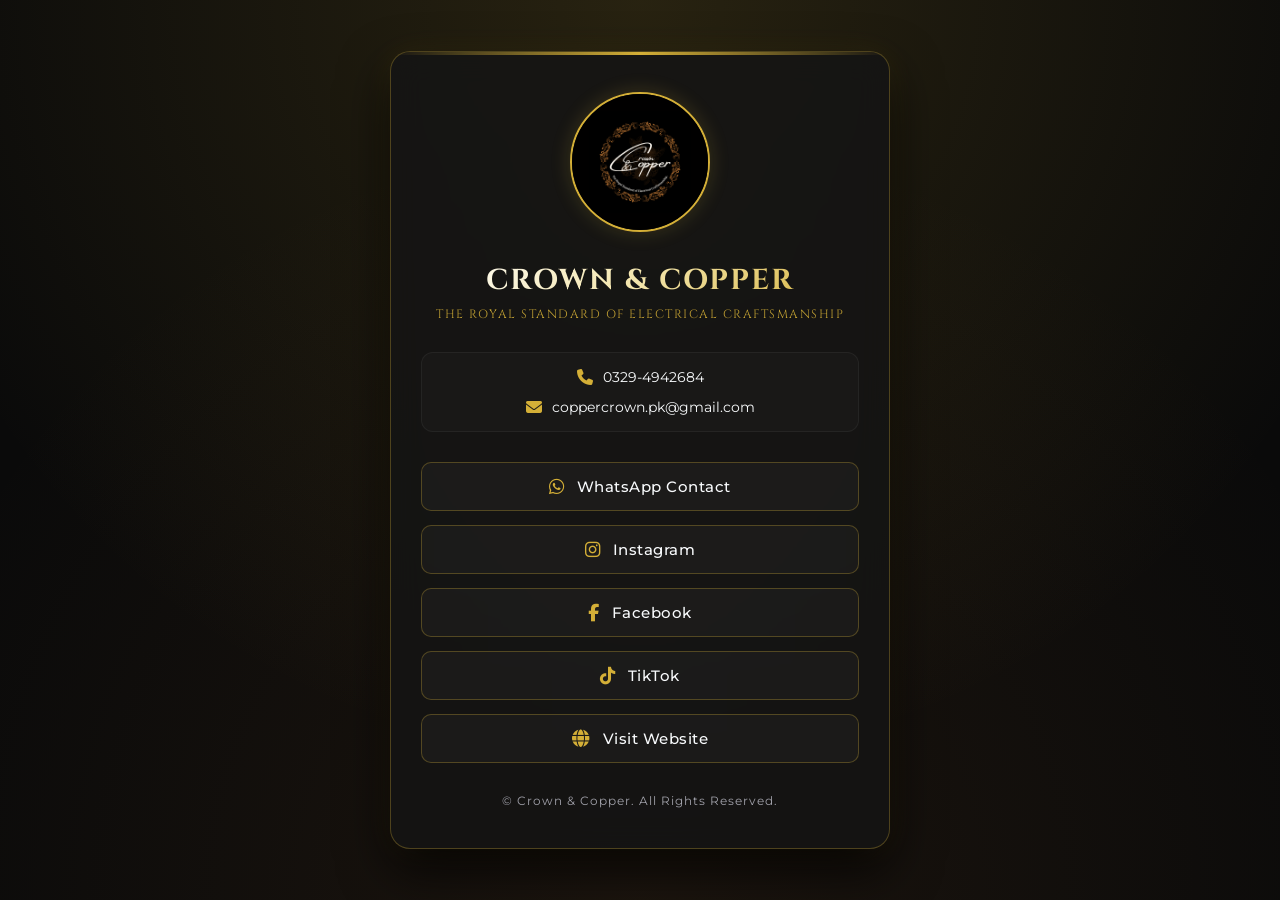
==== commit 353abf97: "Update index.html" ====
--- a/index.html
+++ b/index.html
@@ -1,302 +1,248 @@
 <!DOCTYPE html>
-<html lang="en" data-theme="dark">
+<html lang="en">
 <head>
     <meta charset="UTF-8">
     <meta name="viewport" content="width=device-width, initial-scale=1.0">
-    <title>Copper & Crown | The Royal Standard of Electrical Craftsmanship</title>
-    
+    <title>Crown & Copper | Electrical Craftsmanship</title>
     <link rel="preconnect" href="https://fonts.googleapis.com">
     <link rel="preconnect" href="https://fonts.gstatic.com" crossorigin>
-    <link href="https://fonts.googleapis.com/css2?family=Cinzel:wght@500;600;700;800&family=Montserrat:wght@300;400;500;600;700&display=swap" rel="stylesheet">
+    <link href="https://fonts.googleapis.com/css2?family=Cinzel:wght@400;600;700&family=Montserrat:wght@300;400;500;600&display=swap" rel="stylesheet">
     <link rel="stylesheet" href="https://cdnjs.cloudflare.com/ajax/libs/font-awesome/6.4.0/css/all.min.css">
-    <link rel="stylesheet" href="css/style.css">
+    
+    <style>
+        :root {
+            --bg-dark: #0a0a0a;
+            --bg-card: #141414;
+            --gold-primary: #d4af37;
+            --gold-light: #f3e5ab;
+            --copper: #b87333;
+            --text-light: #f8fafc;
+            --text-muted: #a1a1aa;
+            --border-gold: rgba(212, 175, 55, 0.3);
+        }
+
+        * {
+            margin: 0;
+            padding: 0;
+            box-sizing: border-box;
+        }
+
+        body {
+            background-color: var(--bg-dark);
+            color: var(--text-light);
+            font-family: 'Montserrat', sans-serif;
+            min-height: 100vh;
+            display: flex;
+            flex-direction: column;
+            align-items: center;
+            justify-content: center;
+            padding: 20px;
+            background-image: 
+                radial-gradient(circle at 50% 0%, rgba(212, 175, 55, 0.15) 0%, transparent 70%),
+                radial-gradient(circle at 50% 100%, rgba(184, 115, 51, 0.1) 0%, transparent 70%);
+        }
+
+        /* Business Card Container */
+        .card-container {
+            width: 100%;
+            max-width: 500px;
+            background: rgba(20, 20, 20, 0.85);
+            border: 1px solid var(--border-gold);
+            border-radius: 20px;
+            padding: 40px 30px;
+            box-shadow: 0 20px 50px rgba(0, 0, 0, 0.8),
+                        0 0 30px rgba(212, 175, 55, 0.1);
+            backdrop-filter: blur(15px);
+            text-align: center;
+            position: relative;
+            overflow: hidden;
+        }
+
+        .card-container::before {
+            content: '';
+            position: absolute;
+            top: 0;
+            left: 0;
+            width: 100%;
+            height: 3px;
+            background: linear-gradient(90deg, transparent, var(--gold-primary), transparent);
+        }
+
+        /* Logo Branding */
+        .logo-wrapper {
+            margin-bottom: 25px;
+            position: relative;
+            display: inline-block;
+        }
+
+        .logo-img {
+            width: 140px;
+            height: 140px;
+            border-radius: 50%;
+            object-fit: cover;
+            border: 2px solid var(--gold-primary);
+            box-shadow: 0 0 20px rgba(212, 175, 55, 0.2);
+            transition: transform 0.3s ease;
+        }
+
+        .logo-img:hover {
+            transform: scale(1.03);
+        }
+
+        /* Typography */
+        .brand-title {
+            font-family: 'Cinzel', serif;
+            font-size: 1.8rem;
+            font-weight: 700;
+            letter-spacing: 2px;
+            background: linear-gradient(135deg, #ffffff 0%, var(--gold-light) 50%, var(--gold-primary) 100%);
+            background-clip: text;
+            -webkit-background-clip: text;
+            -webkit-text-fill-color: transparent;
+            margin-bottom: 6px;
+            text-transform: uppercase;
+        }
+
+        .tagline {
+            font-family: 'Cinzel', serif;
+            font-size: 0.75rem;
+            color: var(--gold-primary);
+            letter-spacing: 1.5px;
+            text-transform: uppercase;
+            margin-bottom: 30px;
+            opacity: 0.9;
+        }
+
+        /* Contact Details Grid */
+        .contact-info {
+            display: flex;
+            flex-direction: column;
+            gap: 12px;
+            margin-bottom: 30px;
+            padding: 15px;
+            background: rgba(255, 255, 255, 0.02);
+            border-radius: 12px;
+            border: 1px solid rgba(255, 255, 255, 0.05);
+        }
+
+        .info-item {
+            display: flex;
+            align-items: center;
+            justify-content: center;
+            gap: 10px;
+            color: var(--text-light);
+            text-decoration: none;
+            font-size: 0.9rem;
+            transition: color 0.2s ease;
+        }
+
+        .info-item i {
+            color: var(--gold-primary);
+            font-size: 1rem;
+        }
+
+        .info-item:hover {
+            color: var(--gold-light);
+        }
+
+        /* Links Section */
+        .links-wrapper {
+            display: flex;
+            flex-direction: column;
+            gap: 14px;
+        }
+
+        .link-btn {
+            display: flex;
+            align-items: center;
+            justify-content: center;
+            gap: 12px;
+            width: 100%;
+            padding: 14px;
+            background: rgba(255, 255, 255, 0.03);
+            color: var(--text-light);
+            text-decoration: none;
+            border-radius: 10px;
+            font-weight: 500;
+            font-size: 0.95rem;
+            letter-spacing: 0.5px;
+            border: 1px solid var(--border-gold);
+            transition: all 0.3s ease;
+        }
+
+        .link-btn i {
+            font-size: 1.1rem;
+            color: var(--gold-primary);
+            transition: color 0.3s ease;
+        }
+
+        .link-btn:hover {
+            background: linear-gradient(135deg, var(--gold-primary), var(--copper));
+            color: #000;
+            font-weight: 600;
+            transform: translateY(-2px);
+            box-shadow: 0 5px 20px rgba(212, 175, 55, 0.3);
+            border-color: transparent;
+        }
+
+        .link-btn:hover i {
+            color: #000;
+        }
+
+        /* Footer */
+        .footer-text {
+            margin-top: 30px;
+            font-size: 0.75rem;
+            color: var(--text-muted);
+            letter-spacing: 1px;
+        }
+    </style>
 </head>
 <body>
 
-    <!-- Toast Notification -->
-    <div id="toast" class="notification-toast">
-        <i class="fa-solid fa-circle-check"></i> <span id="toast-text">Operation completed.</span>
-    </div>
-
-    <!-- Top Navigation Bar -->
-    <header class="top-bar">
-        <div class="brand-logo">
-            <div class="logo-crest">
-                <img src="images/about-us.png" alt="About Copper&Crown" style="width: 90%; height: 45%; border-radius: 100px;">
-            </div>
-            <div class="brand-text-wrapper">
-                <span class="brand-title">COPPER <span class="amp">&</span> CROWN</span>
-                <span class="brand-sub">THE ROYAL STANDARD OF ELECTRICAL CRAFTSMANSHIP</span>
-            </div>
+    <div class="card-container">
+        <!-- Logo -->
+        <div class="logo-wrapper">
+            <img class="logo-img" src="Black and White Minimalist Interior Design Business Card (3).png" alt="Crown & Copper Logo">
         </div>
         
-        <nav class="nav-links">
-            <a href="#home" class="active">Home</a>
-            <a href="#about">About Us</a>
-            <a href="#services">Services</a>
-            <a href="#contact">Contact </a>
-        </nav>
-
-
-   <button class="util-btn" onclick="openModal('trackingModal')">
-                <i class="fa-solid fa-location-crosshairs"></i> <span>Track Status</span>
-            </button>
-
-        <div class="header-utility">
-            <button class="util-btn req-account-btn" id="accountUtilBtn" onclick="openModal('accountModal')">
-                <i class="fa-solid fa-user-lock"></i> <span id="accountBtnText">My Account *</span>
-            </button>
-            
-            
+        <!-- Header Text -->
+        <h1 class="brand-title">Crown & Copper</h1>
+        <p class="tagline">The Royal Standard of Electrical Craftsmanship</p>
+
+        <!-- Direct Contact Details from Card -->
+        <div class="contact-info">
+            <a href="tel:03294942684" class="info-item">
+                <i class="fa-solid fa-phone"></i>
+                <span>0329-4942684</span>
+            </a>
+            <a href="mailto:coppercrown.pk@gmail.com" class="info-item">
+                <i class="fa-solid fa-envelope"></i>
+                <span>coppercrown.pk@gmail.com</span>
+            </a>
         </div>
-    </header>
-
-    <!-- Hero Banner -->
-    <section class="hero-section" id="home">
-        <div class="hero-overlay"></div>    
-        <div class="hero-content">
-            <h1 class="hero-title">COPPER <span class="hero-amp">&</span> CROWN</h1>
-            <p class="hero-subtitle">THE ROYAL STANDARD OF ELECTRICAL CRAFTSMANSHIP</p>
-            <p class="hero-description">Reliable electrical supplies and expert electrical services for your home, business, and industrial projects.</p>
-            <div class="hero-btn-group">
-                <button onclick="handleProtectedAction('bookingModal')" class="btn-gold-solid">
-                    <i class="fa-solid fa-calendar-check"></i> <span>Request a Service</span>
-                </button>
-                <a href="#contact" class="btn-gold-outline">
-                    <i class="fa-solid fa-envelope"></i> <span>Contact Us</span>
-                </a>
-            </div>
+        
+        <!-- Social & Quick Links -->
+        <div class="links-wrapper">
+            <a href="https://wa.me/923294942684" target="_blank" class="link-btn">
+                <i class="fa-brands fa-whatsapp"></i> WhatsApp Contact
+            </a>
+            <a href="https://www.instagram.com/copper._.crown?igsh=MXpnczZ1MzdkMWcw" target="_blank" class="link-btn">
+                <i class="fa-brands fa-instagram"></i> Instagram
+            </a>
+            <a href="https://www.facebook.com/share/1DC4Jkjm2F/" target="_blank" class="link-btn">
+                <i class="fa-brands fa-facebook-f"></i> Facebook
+            </a>
+            <a href="https://www.tiktok.com/@copper._.crown?_r=1&_t=ZS-97LBs5ADTzs" target="_blank" class="link-btn">
+                <i class="fa-brands fa-tiktok"></i> TikTok
+            </a>
+            <a href="https://coppercrownhelp-star.github.io/Copper-Crown-website/" target="_blank" class="link-btn">
+                <i class="fa-solid fa-globe"></i> Visit Website
+            </a>
         </div>
-        <div class="hero-image-wrap">
-            <img src="images/Hero section.jpg" alt="Electrical Craftsmanship Background" class="hero-bg-img">
-        </div>
-    </section>
-    <!-- About Us Section -->
-<section class="about-section" id="about" style="padding: 130px 20px 130px 20px; background: var(--bg-dark-secondary, #121212); border-top: 1px solid var(--border-dark, #2a2a2a); align-items: center;">
-    <div style="max-width: 1200px; margin: 0 auto; display: grid; grid-template-columns: 1fr 1fr; gap: 40px; align-items: center;">
-        <div>
-            <h2 style="font-family: 'Cinzel', serif; color: var(--gold-primary, #d4af37); font-size: 2.2rem; margin-bottom: 20px;">About Copper & Crown</h2>
-            <p style="color: var(--text-muted, #ccc); font-size: 1rem; line-height: 1.8; margin-bottom: 15px;">
-                Copper & Crown represents the gold standard in premium electrical craftsmanship. We specialize in safe, high-end residential, commercial, and industrial electrical installations and maintenance.
-            </p>
-            <p style="color: var(--text-muted, #ccc); font-size: 1rem; line-height: 1.8;">
-                Our team of certified technicians guarantees precision, safety, and long-lasting quality for every project we undertake.
-            </p>
-        </div>
-    
-        <div class="about-image" style="text-align: center;">
-            <img src="images/about-us.png" alt="About Copper & Crown" style="width: 70%; height: 50%; border-radius: 8px; box-shadow: 0 4px 12px rgba(0,0,0,0.3); position: sticky;">    
+
+        <p class="footer-text">&copy; Crown & Copper. All Rights Reserved.</p>
     </div>
-</section>
-
-<!-- Services Section -->
-    <section class="services-section" id="services">
-        <div class="services-container">
-            <div class="services-left-content">
-                <h2>Our Services</h2>
-                <p class="section-sub">Professional electrical solutions tailored for every requirement.</p>
-
-                <div class="services-list-grid">
-                    <div class="service-box">
-                        <img src="images/electrical-installation.jpg" alt="Electrical Installation" class="service-img">
-                        <div class="s-icon"><i class="fa-solid fa-plug"></i></div>
-                        <div class="s-text">
-                            <h4>Electrical Installation</h4>
-                            <p>Safe & reliable installations for homes and commercial spaces.</p>
-                        </div>
-                    </div>
-
-                    <div class="service-box">
-                        <img src="images/electrical-repair.jpg" alt="Electrical Repair" class="service-img">
-                        <div class="s-icon"><i class="fa-solid fa-wrench"></i></div>
-                        <div class="s-text">
-                            <h4>Electrical Repair</h4>
-                            <p>Quick, safe, and efficient troubleshooting and repair services.</p>
-                        </div>
-                    </div>
-
-                    <div class="service-box">
-                        <img src="images/fan-repair.jpg" alt="Fan Installation/Repair" class="service-img">
-                        <div class="s-icon"><i class="fa-solid fa-fan"></i></div>
-                        <div class="s-text">
-                            <h4>Fan Installation/Repair</h4>
-                            <p>Keep your indoor environment cool and properly ventilated.</p>
-                        </div>
-                    </div>
-
-                    <div class="service-box">
-                        <img src="images/wiring-work.jpg" alt="Wiring Work" class="service-img">
-                        <div class="s-icon"><i class="fa-solid fa-sitemap"></i></div>
-                        <div class="s-text">
-                            <h4>Wiring Work</h4>
-                            <p>Professional wiring and re-wiring for long-term safety.</p>
-                        </div>
-                    </div>
-
-                    <div class="service-box">
-                        <img src="images/switch-socket.jpg" alt="Switch/Socket Work" class="service-img">
-                        <div class="s-icon"><i class="fa-solid fa-toggle-on"></i></div>
-                        <div class="s-text">
-                            <h4>Switch/Socket Work</h4>
-                            <p>Precision fitting and repairs for all switches and sockets.</p>
-                        </div>
-                    </div>
-
-                    <div class="service-box">
-                        <img src="images/lighting-repair.jpg" alt="Lighting Repair" class="service-img">
-                        <div class="s-icon"><i class="fa-solid fa-lightbulb"></i></div>
-                        <div class="s-text">
-                            <h4>Lighting Repair</h4>
-                            <p>Brighten your space with modern LED & decorative solutions.</p>
-                        </div>
-                    </div>
-                </div>
-
-                <div class="services-cta">
-                    <button onclick="handleProtectedAction('bookingModal')" class="btn-gold-outline">
-                        <i class="fa-solid fa-chevron-right"></i> <span>Request a Service</span>
-                    </button>
-                </div>
-            </div>
-        </div>
-    </section>
-
-    <!-- Bottom Contact Section -->
-    <section class="bottom-section" id="contact">
-        <div class="bottom-grid">
-            <div class="bottom-col">
-                <h3>Get in Touch</h3>
-                <p class="col-sub">Have a question or need emergency service?<br>We are here to assist you.</p>
-                <div class="contact-methods">
-                    <p><i class="fa-solid fa-phone"></i> <a href="tel:03294942684">0329-4942684</a></p>
-                    <p><i class="fa-solid fa-envelope"></i> <a href="mailto:coppercrown.pk@gmail.com">coppercrown.pk@gmail.com</a></p>
-                </div>
-                <div class="contact-btns" style="margin-top:15px;">
-                    <a href="tel:03294942684" class="btn-gold-solid"><i class="fa-solid fa-phone"></i> Call Now</a>
-                </div>
-            </div>
-
-            <div class="bottom-col" style="grid-column: span 2;">
-                <h3>Send Us a Message</h3>
-                <form id="contactForm" onsubmit="handleFormSubmit(event, 'Message sent successfully!')">
-                    <div class="form-row">
-                        <input type="text" class="form-input" required placeholder="Your Name *">
-                        <input type="email" class="form-input" required placeholder="Your Email *">
-                    </div>
-                    <textarea class="form-input" rows="4" required placeholder="Your Message *"></textarea>
-                    <button type="submit" class="btn-gold-solid btn-full"><i class="fa-solid fa-paper-plane"></i> Send Message</button>
-                </form>
-            </div>
-        </div>
-    </section>
-
-    <!-- Footer -->
-    <footer class="footer-bar">
-        <div class="footer-left"><span class="brand-title">COPPER <span class="amp">&</span> CROWN</span></div>
-        <div class="footer-center">
-            <a href="admin.html" style="color: var(--gold-primary); font-weight: 600;"><i class="fa-solid fa-user-shield"></i> Admin Portal</a>
-        </div>
-        <div class="footer-right">
-            <span>0329-4942684</span> | <span>coppercrown.pk@gmail.com</span>
-        </div>
-    </footer>
-
-    <!-- ACCOUNT MODAL (SIGN IN & SEPARATE SIGN UP) -->
-    <div class="modal-overlay" id="accountModal">
-        <div class="modal-card">
-            <span class="modal-close" onclick="closeModal('accountModal')">&times;</span>
-            <div class="modal-badge"><i class="fa-solid fa-lock"></i> Account Access Required</div>
-            
-            <!-- LOGIN VIEW -->
-            <div id="loginView">
-                <h3 class="modal-title">Customer Sign In</h3>
-                <p class="modal-desc">Please enter your registered Email and Password.</p>
-                <form onsubmit="handleAccountLogin(event)">
-                    <input type="email" id="loginEmail" class="form-input" required placeholder="Email Address *">
-                    <input type="password" id="loginPassword" class="form-input" required placeholder="Password *">
-                    <button type="submit" class="btn-gold-solid btn-full">Sign In</button>
-                </form>
-                <div class="account-toggle-hint">
-                    <p>Don't have an account yet? <a href="javascript:void(0)" onclick="switchAccountTab('signup')">Sign Up Here</a></p>
-                </div>
-            </div>
-
-            <!-- SEPARATE SIGNUP VIEW -->
-            <div id="signupView" style="display: none;">
-                <h3 class="modal-title">Create New Account</h3>
-                <p class="modal-desc">Register your account details to request electrical services.</p>
-                <form onsubmit="handleAccountSignup(event)">
-                    <input type="text" id="signupName" class="form-input" required placeholder="Full Name *">
-                    <input type="email" id="signupEmail" class="form-input" required placeholder="Email Address *">
-                    <input type="password" id="signupPassword" class="form-input" required placeholder="Create Password *">
-                    <button type="submit" class="btn-gold-solid btn-full">Create Account & Sign In</button>
-                </form>
-                <div class="account-toggle-hint">
-                    <p>Already registered? <a href="javascript:void(0)" onclick="switchAccountTab('login')">Sign In Here</a></p>
-                </div>
-            </div>
-        </div>
-    </div>
-
-    <!-- BOOKING MODAL -->
-    <div class="modal-overlay" id="bookingModal">
-        <div class="modal-card">
-            <span class="modal-close" onclick="closeModal('bookingModal')">&times;</span>
-            <h3 class="modal-title">Book Electrical Service</h3>
-            <p class="modal-desc">Schedule an expert technician. Details will be delivered directly via WhatsApp.</p>
-            
-            <form id="bookingForm" onsubmit="handleBookingSubmit(event)">
-                <input type="text" id="bookingName" class="form-input" required placeholder="Full Name *">
-                <input type="tel" id="bookingPhone" class="form-input" required placeholder="Phone Number *">
-                <select id="bookingService" class="form-input" required>
-                    <option value="">Select Electrical Service...</option>
-                    <option value="Electrical Installation">Electrical Installation</option>
-                    <option value="Electrical Repair">Electrical Repair</option>
-                    <option value="Fan Installation/Repair">Fan Installation / Repair</option>
-                    <option value="Wiring Work">Wiring Work</option>
-                    <option value="Switch/Socket Work">Switch / Socket Work</option>
-                    <option value="Lighting Repair">Lighting Repair</option>
-                </select>
-                <div class="form-row">
-                    <input type="date" id="bookingDate" class="form-input" required>
-                    <input type="time" id="bookingTime" class="form-input" required>
-                </div>
-                <button type="submit" class="btn-gold-solid btn-full"><i class="fa-brands fa-whatsapp"></i> Confirm & Send via WhatsApp</button>
-            </form>
-        </div>
-    </div>
-
-    <!-- TRACKING MODAL -->
-    <div class="modal-overlay" id="trackingModal">
-        <div class="modal-card">
-            <span class="modal-close" onclick="closeModal('trackingModal')">&times;</span>
-            <h3 class="modal-title">Track Service Request</h3>
-            <p class="modal-desc">Enter your Request ID (e.g., CC-1082) to inspect progress.</p>
-            <form onsubmit="event.preventDefault(); trackRequest();">
-                <input type="text" id="trackingIdInput" class="form-input" required placeholder="Request ID *">
-                <button type="submit" class="btn-gold-solid btn-full">Check Status</button>
-            </form>
-            <div id="trackingResult" class="tracking-result-box">
-                <p style="color: var(--gold-primary);"><strong>Status:</strong> <span id="trackStatus">Technician Assigned</span></p>
-                <p style="color: var(--text-muted); font-size: 0.8rem; margin-top: 5px;">Service: <span id="trackService">Electrical Audit</span></p>
-            </div>
-        </div>
-    </div>
-
-    <!-- Floating WhatsApp Widget -->
-    <a href="https://wa.me/923294942684" target="_blank" class="floating-widget whatsapp-btn" title="WhatsApp Support">
-        <i class="fa-brands fa-whatsapp"></i>
-    </a>
-
-    <script src="js/app.js"></script>
-    <!-- Firebase SDKs -->
-<script src="https://www.gstatic.com/firebasejs/10.8.0/firebase-app-compat.js"></script>
-<script src="https://www.gstatic.com/firebasejs/10.8.0/firebase-auth-compat.js"></script>
-<script src="https://www.gstatic.com/firebasejs/10.8.0/firebase-firestore-compat.js"></script>
-
-<!-- Your Custom JS -->
-<script src="js/app.js"></script>
-<!-- Include this at the bottom of index.html and admin.html -->
-<script type="module" src="js/app.js"></script>
+
 </body>
 </html>
